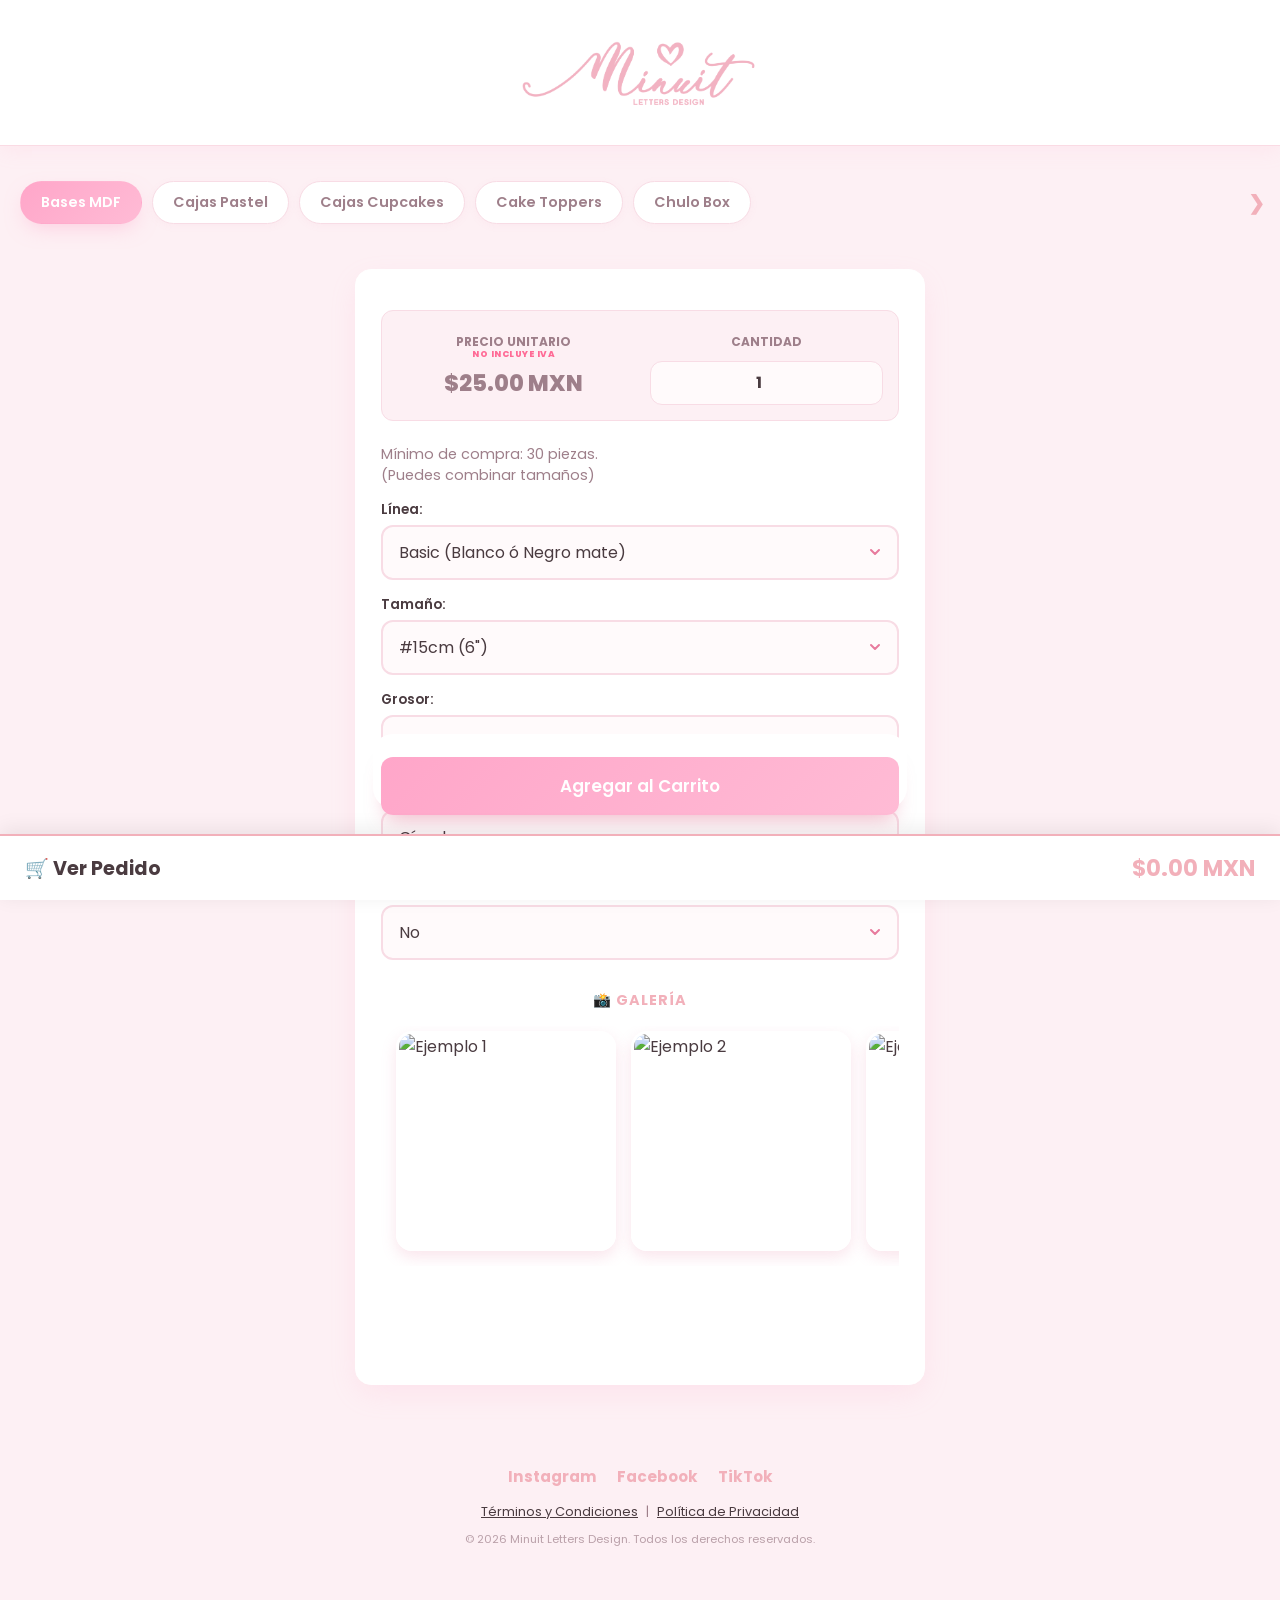
==== index.html @ da0ebd30 "Update splash screen by removing SVG animation Removed SVG loading animation and added loading text." ====
<!DOCTYPE html>
<!-- REGISTRO DE CAMBIOS (20/10/2026): 1) cupcakes sin selector de color del soporte (color fijo); 2) cupcakes con logotipo y redes como en pasteles; 3) PayPal = "Mercado Pago/PayPal (+5% de comisión)"; 4) envío y pago con menú Choices. Detalle en app.js. -->
<html lang="es">
<head>
    <meta charset="UTF-8">
    <meta name="viewport" content="width=device-width, initial-scale=1.0, maximum-scale=1.0, user-scalable=0">
    <meta name="robots" content="noindex, nofollow">
    <link rel="icon" type="image/png" href="icon_min.png?v=3">

<!-- ========================================= -->
<!-- MAGIA PARA IPHONE (APP NATIVA)            -->
<!-- ========================================= -->
<link rel="apple-touch-icon" href="icon_min.png?v=3">
<meta name="apple-mobile-web-app-capable" content="yes">
<meta name="apple-mobile-web-app-status-bar-style" content="default">
<meta name="apple-mobile-web-app-title" content="Minuit">

<!-- MAGIA PARA ANDROID Y PC (Manifest)        -->
<link rel="manifest" href="manifest.json?v=3">
<meta name="theme-color" content="#fdf0f4">
    
    <link href="https://fonts.googleapis.com/css2?family=Dancing+Script:wght@700&family=Poppins:wght@300;400;600&display=swap" rel="stylesheet">
    <script src="https://cdnjs.cloudflare.com/ajax/libs/jspdf/2.5.1/jspdf.umd.min.js"></script>
    <link rel="stylesheet" href="https://cdn.jsdelivr.net/npm/choices.js/public/assets/styles/choices.min.css" />
    <script src="https://cdn.jsdelivr.net/npm/choices.js/public/assets/scripts/choices.min.js"></script>
    
    <link rel="stylesheet" href="styles.css">

    <!-- Etiquetas para que el link se vea profesional en WhatsApp y Redes -->
<meta property="og:title" content="Minuit">
<meta property="og:description" content="Cotiza y agenda tu pedido de bases MDF, cajas de pasteles y cupcakes. ✨">
<meta property="og:image" content="https://minuit-pedidos.vercel.app/Logo%20Minuit.png">
<meta property="og:url" content="https://minuit-pedidos.vercel.app">
<meta property="og:type" content="website">
<meta property="og:site_name" content="Minuit">

<!-- Icono para la pestaña del navegador -->
<link rel="icon" type="image/png" href="icon_min.png">
    <!-- SEGURO DEFINITIVO ANTI-ZOOM PARA IPHONE -->
    <style>
        input, select, textarea {
            font-size: 16px !important;
        }
        .logo-principal {
            margin-top: 50px !important; /* Más abajo, como pidió la dueña */
            max-width: 285px !important; /* Mantenemos el tamaño grueso */
        }
    </style>

    <!-- =========================================
         FIREBASE (BASE DE DATOS Y STORAGE)
         ========================================= -->
    <script src="https://www.gstatic.com/firebasejs/8.10.1/firebase-app.js"></script>
    <script src="https://www.gstatic.com/firebasejs/8.10.1/firebase-firestore.js"></script>
    <script src="https://www.gstatic.com/firebasejs/8.10.1/firebase-storage.js"></script>

</head>
<body onload="inicializarTienda()">

    <!-- =========================================
         ANIMACIÓN DE ENTRADA (CORAZÓN MINUIT)
         ========================================= -->
    <!-- PANTALLA DE BIENVENIDA (ANIMACIÓN DE ENTRADA) -->
<div id="splash-screen">
    <div class="splash-contenedor">
        <!-- 1. En #splash-screen (Animación de entrada) -->
        <div class="splash-corazon-original"></div>
    </div>
</div>

    <header style="position: relative;">
    <div class="logo-pantone" aria-label="Minuit Letters Design"></div>
</header>

    <!-- =========================================
         MENÚ DE NAVEGACIÓN (CON PROTECCIÓN Y FLECHA)
         ========================================= -->
    <div class="contenedor-tabs">
        <nav class="tabs" id="menu-tabs">
            <button class="tab-btn active" onclick="cambiarTab('bases')">Bases MDF</button>
            <button class="tab-btn" onclick="cambiarTab('cajas_pastel')">Cajas Pastel</button>
            <button class="tab-btn" onclick="cambiarTab('cajas_cupcakes')">Cajas Cupcakes</button>
            
            <!-- NUEVOS BOTONES -->
            <button class="tab-btn" onclick="cambiarTab('cake_toppers')">Cake Toppers</button>
            <button class="tab-btn" onclick="cambiarTab('chulo_box')">Chulo Box</button>
        </nav>
        
        <!-- Flecha derecha con difuminado -->
        <div class="flecha-tabs">❯</div>
    </div>

    <main>
         <!-- ==============================
             SECCIÓN 1: BASES UMF
             ============================== -->
        <section id="bases" class="categoria-seccion active">
            <div class="card-producto card-configurador">
                
                <div class="fila-precio-cantidad">
                    <div class="precio-col">
                        <span class="etiqueta-precio">PRECIO UNITARIO</span>
                        <span class="etiqueta-iva">NO INCLUYE IVA</span>
                        <p id="precio_config_base" class="precio-grande">$25.00 MXN</p>
                    </div>
                    <div class="cantidad-col">
                        <span class="etiqueta-precio">Cantidad</span>
                        <div class="controles-cantidad">
                            <input type="number" id="cant_base_config" value="1" min="1" onchange="validarManual('cant_base_config', 1); actualizarConfiguradorBases()">
                        </div>
                    </div>
                </div>
                
                <p>Mínimo de compra: 30 piezas.</p>
                <p>(Puedes combinar tamaños)</p>
                
                <div class="controles-config">
                    <label for="sel_linea_base">Línea:</label>
                    <select id="sel_linea_base" onchange="actualizarConfiguradorBases()">
                        <option value="Basic">Basic (Blanco ó Negro mate)</option>
                        <option value="Premium">Premium (+100 colores/texturas)</option>
                    </select>
                </div>

                <div class="controles-config">
                    <label for="sel_tamano_base">Tamaño:</label>
                    <select id="sel_tamano_base" onchange="actualizarConfiguradorBases()">
                        <option value="15cm">#15cm (6")</option>
                        <option value="20cm">#20cm (8")</option>
                        <option value="23cm">#23cm (9")</option>
                        <option value="25cm">#25cm (10")</option>
                        <option value="28cm">#28cm (11")</option>
                        <option value="30cm">#30cm (12")</option>
                        <option value="35cm">#35cm (14")</option>
                        <option value="40cm">#40cm (16")</option>
                        <option value="45cm">#45cm (18")</option>
                        <option value="50cm">#50cm (20")</option>
                    </select>
                </div>
                
                <div class="controles-config">
                    <label for="sel_grosor_base">Grosor:</label>
                    <select id="sel_grosor_base" onchange="actualizarConfiguradorBases()">
                        <option value="3mm">3 mm</option>
                        <option value="6mm">6 mm</option>
                        <option value="9mm">9 mm</option>
                    </select>
                </div>
                
                <div class="controles-config">
                    <label for="sel_forma_base">Forma:</label>
                    <select id="sel_forma_base">
                        <option value="Círcular">Círcular</option>
                        <option value="Cuadradas">Cuadrada</option>
                        <option value="Octágonal">Octágonal</option>
                        <option value="Hexágonal">Hexágonal</option>
                    </select>
                </div>
                
               <div class="controles-config">
                    <label>Personalizada con logotipo:</label>
                    <select id="sel_tiene_logo_base" onchange="gestionarLogo('base')">
                        <option value="No">No</option>
                        <option value="Si">Sí (+ Configurar diseño)</option>
                    </select>
                </div>
                <div id="resumen_logo_base" style="display: none; background: #fffafb; padding: 12px; border-radius: 8px; border: 1px dashed var(--rosa-principal); margin-bottom: 15px; font-size: 0.85rem;">
                    <p style="margin: 0; color: var(--texto-oscuro);"><strong>Color:</strong> <span id="res_color_base"></span></p>
                    <p style="margin: 3px 0 0 0; color: var(--texto-oscuro);"><strong>Archivo:</strong> <span id="res_archivo_base"></span></p>
                    <button type="button" onclick="abrirModalLogo('base')" style="background: none; border: none; color: var(--rosa-principal); font-weight: bold; padding: 0; margin-top: 8px; cursor: pointer;">Editar configuración ✏️</button>
                </div>

                <!-- ==============================
             CARRUSEL DE GALERÍA
             ============================== -->
                <div class="galeria-carrusel">
                    <h4 class="titulo-galeria">📸 Galería </h4>
                    <div class="carrusel-imagenes">
                        <!-- Para cambiar las fotos, solo cambia el enlace dentro de "src" -->
                        <img src="https://via.placeholder.com/400/fdf0f4/e87b9e?text=Foto+1" alt="Ejemplo 1" class="img-tarjeta">
                        <img src="https://via.placeholder.com/400/fdf0f4/e87b9e?text=Foto+2" alt="Ejemplo 2" class="img-tarjeta">
                        <img src="https://via.placeholder.com/400/fdf0f4/e87b9e?text=Foto+3" alt="Ejemplo 3" class="img-tarjeta">
                        <img src="https://via.placeholder.com/400/fdf0f4/e87b9e?text=Foto+4" alt="Ejemplo 4" class="img-tarjeta">
                    </div>
                </div>
                
                <br>
                <button class="btn-agregar" onclick="agregarBaseConfigAlCarrito()">Agregar al Carrito</button>
            </div>
        </section>

        <!-- ==============================
             SECCIÓN 2: CAJAS PASTEL 
             ============================== -->
        <section id="cajas_pastel" class="categoria-seccion">
            <div class="card-producto card-configurador">
                <div class="fila-precio-cantidad">
                    <div class="precio-col">
                        <span class="etiqueta-precio">PRECIO UNITARIO</span>
                        <span class="etiqueta-iva">NO INCLUYE IVA</span>
                        <p id="precio_config_pastel" class="precio-grande">$0.00 MXN</p>
                    </div>
                    <div class="cantidad-col">
                        <span class="etiqueta-precio">Cantidad</span>
                        <div class="controles-cantidad">
                        <input type="number" id="cant_pastel_config" value="5" min="5" style="font-size: 16px;" onchange="validarManual('cant_pastel_config', 5); actualizarConfiguradorPasteles()" onkeyup="actualizarConfiguradorPasteles()">                        </div>
                    </div>
                </div>
                <!-- Selector de Mayoreo como Guía Visual -->
                <div class="selector-mayoreo" id="selector_mayoreo_pastel">
                    <button type="button" class="btn-mayoreo active" onclick="mostrarInfoMayoreo(1)">Menudeo</button>
                    <button type="button" class="btn-mayoreo" onclick="mostrarInfoMayoreo(2)">1er Mayoreo</button>
                    <button type="button" class="btn-mayoreo" onclick="mostrarInfoMayoreo(3)">2do Mayoreo</button>
                    <button type="button" class="btn-mayoreo" onclick="mostrarInfoMayoreo(4)">3er Mayoreo</button>
                </div>
                <br>

                <p>Mínimo de compra: 30 piezas.</p>
                <p>(Puedes combinar tamaños).</p>

                <div class="controles-config">
                    <label for="sel_tipo_pastel">Línea de Caja:</label>
                    <select id="sel_tipo_pastel" onchange="actualizarOpcionesTamanoPastel()">
                        <option value="Petite">Cajas Petite</option>
                        <option value="Altas">Cajas Altas</option>
                    </select>
                </div>

                <div class="controles-config">
                    <label for="sel_tamano_pastel">Tamaño:</label>
                    <select id="sel_tamano_pastel" onchange="actualizarConfiguradorPasteles()">
                    </select>
                </div>

                <div class="controles-config">
                    <label>Personalizada con logotipo:</label>
                    <select id="sel_tiene_logo_pastel" onchange="gestionarLogo('pastel')">
                        <option value="No">No</option>
                        <option value="Si">Sí (+ Configurar diseño)</option>
                    </select>
                </div>
                <div id="resumen_logo_pastel" style="display: none; background: #fffafb; padding: 12px; border-radius: 8px; border: 1px dashed var(--rosa-principal); margin-bottom: 15px; font-size: 0.85rem;">
                    <p style="margin: 0; color: var(--texto-oscuro);"><strong>Color:</strong> <span id="res_color_pastel"></span></p>
                    <p style="margin: 3px 0 0 0; color: var(--texto-oscuro);"><strong>Archivo:</strong> <span id="res_archivo_pastel"></span></p>
                    <button type="button" onclick="abrirModalLogo('pastel')" style="background: none; border: none; color: var(--rosa-principal); font-weight: bold; padding: 0; margin-top: 8px; cursor: pointer;">Editar configuración ✏️</button>
                </div>

                <div class="controles-config">
                    <label for="sel_redes_pastel">Redes Sociales:</label>
                    <select id="sel_redes_pastel" onchange="actualizarConfiguradorPasteles()">
                    <option value="No">No, gracias</option>
                    <option value="Si">Sí (+ Costo extra por tamaño)</option>
                    </select>
                </div>

        <!-- 2. EL NUEVO MENÚ (Oculto por defecto) -->
        <div class="controles-config" id="contenedor_redes_medida" style="display: none; margin-top: 15px;">
            <label for="sel_medida_redes">Medida de Redes:</label>
            <!-- Los "value" son directamente los precios para facilitar el cálculo matemático -->
            <select id="sel_medida_redes" onchange="actualizarConfiguradorPasteles()">
                <option value="5">15cm - $5</option>
                <option value="6">20cm - $6</option>
                <option value="8">25 y 30cm - $8</option>
            </select>
        </div>

                <div class="controles">
                    <label for="detalle_pastel1">Anota tus redes / Observaciones:</label>
                    <input type="text" id="detalle_pastel1" placeholder="Ej. Insta / Face / Whats / Tiktok">
                </div>

                <!-- ==============================
             CARRUSEL DE GALERÍA
             ============================== -->
        <div class="galeria-carrusel">
            <h4 class="titulo-galeria">📸 Galería</h4>
            <div class="carrusel-imagenes">
                <!-- Para cambiar las fotos, solo cambia el enlace dentro de "src" -->
                <img src="https://via.placeholder.com/400/fdf0f4/e87b9e?text=Foto+1" alt="Ejemplo 1" class="img-tarjeta">
                <img src="https://via.placeholder.com/400/fdf0f4/e87b9e?text=Foto+2" alt="Ejemplo 2" class="img-tarjeta">
                <img src="https://via.placeholder.com/400/fdf0f4/e87b9e?text=Foto+3" alt="Ejemplo 3" class="img-tarjeta">
                <img src="https://via.placeholder.com/400/fdf0f4/e87b9e?text=Foto+4" alt="Ejemplo 4" class="img-tarjeta">
            </div>
        </div>

                <br>
                <button class="btn-agregar" onclick="agregarPastelConfigAlCarrito()">Agregar al Carrito</button>
            </div>
        </section>

        <!-- ==============================
             SECCIÓN 3: CAJAS CUPCAKE (CORREGIDA)
             ============================== -->
        <section id="cajas_cupcakes" class="categoria-seccion">
            <div class="card-producto card-configurador">

                 <!-- INICIO DE LA FILA DE PRECIO Y CANTIDAD -->
                <div class="fila-precio-cantidad">
                    <div class="precio-col">
                        <span class="etiqueta-precio">PRECIO UNITARIO</span>
                        <span class="etiqueta-iva">NO INCLUYE IVA</span>
                        <p id="precio_config_cupcake" class="precio-grande">$18.00 MXN</p>
                    </div>
                    <div class="cantidad-col">
                        <span class="etiqueta-precio">Cantidad</span>
                        <div class="controles-cantidad">
                            <!-- El div de abajo ya trae el font-size para iPhone -->
                            <input type="number" id="cant_cupcake_config" value="5" min="5" style="font-size: 16px;" onchange="validarManual('cant_cupcake_config', 5); actualizarConfiguradorCupcakes()">
                        </div>
                    </div>
                </div> 
        
                <p>Mínimo de compra: 30 piezas.</p>
                <p>Combínalas con cajas para pastel</p>

                <!-- Select capacidad -->
                <div class="controles-config">
                    <label for="sel_tamano_cupcake">Capacidad:</label>
                    <select id="sel_tamano_cupcake" style="font-size: 16px;" onchange="actualizarConfiguradorCupcakes()">
                        <option value="21cm">21 x 12 x 7.5 cm</option>
                        <option value="31cm">31 x 12 x 7.5 cm</option>
                    </select>
                </div>

                <!-- ¿Quiere soporte? -->
                <div class="controles-config">
                    <label for="sel_tiene_soporte">Soporte para cupcakes:</label>
                    <select id="sel_tiene_soporte" style="font-size: 16px;" onchange="actualizarConfiguradorCupcakes()">
                        <option value="No">No, solo la caja</option>
                        <option value="Si">Sí, agregar soporte</option>
                    </select>
                </div>

                <!-- CAMBIO 1: Soporte interno con color FIJO (ya no se elige).
                     Solo aparece si el cliente pide soporte. El color se cambia en app.js (SOPORTE_INTERNO_COLOR). -->
                <div id="texto_soporte_interno" class="controles-config" style="display: none; margin-top: 15px;">
                    <p style="margin: 0; font-size: 0.95rem; color: #4a3b40;">
                        <strong>Color del soporte interno:</strong> <span id="color_soporte_fijo">Blanco</span> (incluido, sin costo)
                    </p>
                </div>

               <div class="controles-config">
                    <label>Personalizada con logotipo:</label>
                    <select id="sel_tiene_logo_cupcake" onchange="gestionarLogo('cupcake')">
                        <option value="No">No</option>
                        <option value="Si">Sí (+ Configurar diseño)</option>
                    </select>
                </div>
                <div id="resumen_logo_cupcake" style="display: none; background: #fffafb; padding: 12px; border-radius: 8px; border: 1px dashed var(--rosa-principal); margin-bottom: 15px; font-size: 0.85rem;">
                    <p style="margin: 0; color: var(--texto-oscuro);"><strong>Color:</strong> <span id="res_color_cupcake"></span></p>
                    <p style="margin: 3px 0 0 0; color: var(--texto-oscuro);"><strong>Archivo:</strong> <span id="res_archivo_cupcake"></span></p>
                    <button type="button" onclick="abrirModalLogo('cupcake')" style="background: none; border: none; color: var(--rosa-principal); font-weight: bold; padding: 0; margin-top: 8px; cursor: pointer;">Editar configuración ✏️</button>
                </div>

                <!-- CAMBIO 2: Redes sociales (igual que en Cajas para Pastel) -->
                <div class="controles-config">
                    <label for="sel_redes_cupcake">Redes Sociales:</label>
                    <select id="sel_redes_cupcake" onchange="actualizarConfiguradorCupcakes()">
                        <option value="No">No, gracias</option>
                        <option value="Si">Sí (+ Costo extra por tamaño)</option>
                    </select>
                </div>

                <!-- CAMBIO 2: Medida de redes (aparece solo si elige redes).
                     El "value" de cada opción es el costo extra que se suma a la caja. -->
                <div class="controles-config" id="contenedor_redes_medida_cupcake" style="display: none; margin-top: 15px;">
                    <label for="sel_medida_redes_cupcake">Medida de Redes:</label>
                    <select id="sel_medida_redes_cupcake" onchange="actualizarConfiguradorCupcakes()">
                        <option value="6">21 x 12 x 7.5 cm - $6</option>
                        <option value="8">31 x 12 x 7.5 cm - $8</option>
                    </select>
                </div>

                <!-- CAMBIO 2: Notas de redes / observaciones (igual que en pasteles) -->
                <div class="controles">
                    <label for="detalle_cupcake1">Anota tus redes / Observaciones:</label>
                    <input type="text" id="detalle_cupcake1" placeholder="Ej. Insta / Face / Whats / Tiktok">
                </div>

                 <!-- ==============================
             CARRUSEL DE GALERÍA
             ============================== -->
        <div class="galeria-carrusel">
            <h4 class="titulo-galeria">📸 Galería</h4>
            <div class="carrusel-imagenes">
                <!-- Para cambiar las fotos, solo cambia el enlace dentro de "src" -->
                <img src="https://via.placeholder.com/400/fdf0f4/e87b9e?text=Foto+1" alt="Ejemplo 1" class="img-tarjeta">
                <img src="https://via.placeholder.com/400/fdf0f4/e87b9e?text=Foto+2" alt="Ejemplo 2" class="img-tarjeta">
                <img src="https://via.placeholder.com/400/fdf0f4/e87b9e?text=Foto+3" alt="Ejemplo 3" class="img-tarjeta">
                <img src="https://via.placeholder.com/400/fdf0f4/e87b9e?text=Foto+4" alt="Ejemplo 4" class="img-tarjeta">
            </div>
        </div>

                <br>
                <button class="btn-agregar" onclick="agregarCupcakeConfigAlCarrito()">Agregar al Carrito</button>
            </div>
        </section>

        <!-- ==============================
             SECCIÓN 4: CAKE TOPPERS
             ============================== -->
        <section id="cake_toppers" class="categoria-seccion">
            <div class="card-producto card-configurador">
                <div class="fila-precio-cantidad">
                    <div class="precio-col">
                        <span class="etiqueta-precio">PRECIO UNITARIO</span>
                        <span class="etiqueta-iva">NO INCLUYE IVA</span>
                        <p id="precio_config_topper" class="precio-grande">$0.00 MXN</p>
                    </div>
                    <div class="cantidad-col">
                        <span class="etiqueta-precio">Cantidad</span>
                        <div class="controles-cantidad">
                            <input type="number" id="cant_topper_config" value="1" min="1" style="font-size: 16px;" onchange="validarManual('cant_topper_config', 1); actualizarConfiguradorToppers()" onkeyup="actualizarConfiguradorToppers()">
                        </div>
                    </div>
                </div>

                <div class="controles-config">
                    <label for="sel_material_topper">Material:</label>
                    <select id="sel_material_topper" style="font-size: 16px;" onchange="actualizarConfiguradorToppers()">
                        <option value="MDF">MDF</option>
                        <option value="Acrilico">Acrílico</option>
                    </select>
                </div>

                <div class="controles-config">
                    <label for="sel_color_topper">Color:</label>
                    <select id="sel_color_topper" style="font-size: 16px;" onchange="actualizarConfiguradorToppers()">
                        <option value="Dorado">Dorado Espejo</option>
                        <option value="Plata">Plata Espejo</option>
                        <option value="Negro">Negro</option>
                        <option value="Madera">Color Madera</option>
                    </select>
                </div>

                <div class="controles">
                    <label for="detalle_topper">Texto o Diseño del Topper:</label>
                    <input type="text" id="detalle_topper" placeholder="Ej. Feliz Cumpleaños / Felicidades Mamá">
                </div>

                 <!-- ==============================
             CARRUSEL DE GALERÍA
             ============================== -->
        <div class="galeria-carrusel">
            <h4 class="titulo-galeria">📸 Galería</h4>
            <div class="carrusel-imagenes">
                <!-- Para cambiar las fotos, solo cambia el enlace dentro de "src" -->
                <img src="https://via.placeholder.com/400/fdf0f4/e87b9e?text=Foto+1" alt="Ejemplo 1" class="img-tarjeta">
                <img src="https://via.placeholder.com/400/fdf0f4/e87b9e?text=Foto+2" alt="Ejemplo 2" class="img-tarjeta">
                <img src="https://via.placeholder.com/400/fdf0f4/e87b9e?text=Foto+3" alt="Ejemplo 3" class="img-tarjeta">
                <img src="https://via.placeholder.com/400/fdf0f4/e87b9e?text=Foto+4" alt="Ejemplo 4" class="img-tarjeta">
            </div>
        </div>

                <br>
                <button class="btn-agregar" onclick="agregarTopperAlCarrito()">Agregar al Carrito</button>
            </div>
        </section>

        <!-- ==============================
             SECCIÓN 5: CHULO BOX
             ============================== -->
        <section id="chulo_box" class="categoria-seccion">
            <div class="card-producto card-configurador">
                <div class="fila-precio-cantidad">
                    <div class="precio-col">
                        <span class="etiqueta-precio">PRECIO UNITARIO</span>
                        <span class="etiqueta-iva">NO INCLUYE IVA</span>
                        <p id="precio_config_chulo" class="precio-grande">$0.00 MXN</p>
                    </div>
                    <div class="cantidad-col">
                        <span class="etiqueta-precio">Cantidad</span>
                        <div class="controles-cantidad">
                            <input type="number" id="cant_chulo_config" value="5" min="5" style="font-size: 16px;" onchange="validarManual('cant_chulo_config', 5); actualizarConfiguradorChulo()" onkeyup="actualizarConfiguradorChulo()">
                        </div>
                    </div>
                </div>

                <p>Mínimo de compra: 5 piezas.</p>

                <div class="controles-config">
                    <label for="sel_tamano_chulo">Tamaño:</label>
                    <select id="sel_tamano_chulo" style="font-size: 16px;" onchange="actualizarConfiguradorChulo()">
                        <option value="Estandar">Estándar</option>
                        <option value="Grande">Grande</option>
                    </select>
                </div>

                <!-- Sub-ventana de logotipo igual a las otras -->
                <div class="controles-config">
                    <label>Personalizada con logotipo:</label>
                    <select id="sel_tiene_logo_chulo" onchange="gestionarLogo('chulo')">
                        <option value="No">No</option>
                        <option value="Si">Sí (+ Configurar diseño)</option>
                    </select>
                </div>
                <div id="resumen_logo_chulo" style="display: none; background: #fffafb; padding: 12px; border-radius: 8px; border: 1px dashed var(--rosa-principal); margin-bottom: 15px; font-size: 0.85rem;">
                    <p style="margin: 0; color: var(--texto-oscuro);"><strong>Color:</strong> <span id="res_color_chulo"></span></p>
                    <p style="margin: 3px 0 0 0; color: var(--texto-oscuro);"><strong>Archivo:</strong> <span id="res_archivo_chulo"></span></p>
                    <button type="button" onclick="abrirModalLogo('chulo')" style="background: none; border: none; color: var(--rosa-principal); font-weight: bold; padding: 0; margin-top: 8px; cursor: pointer;">Editar configuración ✏️</button>
                </div>

                <div class="controles">
                    <label for="detalle_chulo">Observaciones:</label>
                    <input type="text" id="detalle_chulo" placeholder="Ej. Detalles extra o colores">
                </div>

                 <!-- ==============================
             CARRUSEL DE GALERÍA
             ============================== -->
        <div class="galeria-carrusel">
            <h4 class="titulo-galeria">📸 Galería</h4>
            <div class="carrusel-imagenes">
                <!-- Para cambiar las fotos, solo cambia el enlace dentro de "src" -->
                <img src="https://via.placeholder.com/400/fdf0f4/e87b9e?text=Foto+1" alt="Ejemplo 1" class="img-tarjeta">
                <img src="https://via.placeholder.com/400/fdf0f4/e87b9e?text=Foto+2" alt="Ejemplo 2" class="img-tarjeta">
                <img src="https://via.placeholder.com/400/fdf0f4/e87b9e?text=Foto+3" alt="Ejemplo 3" class="img-tarjeta">
                <img src="https://via.placeholder.com/400/fdf0f4/e87b9e?text=Foto+4" alt="Ejemplo 4" class="img-tarjeta">
            </div>
        </div>

                <br>
                <button class="btn-agregar" onclick="agregarChuloAlCarrito()">Agregar al Carrito</button>
            </div>
        </section>

        
    </main>
    <!-- =========================================
         PIE DE PÁGINA (REDES Y LEGALES)
         ========================================= -->
    <footer class="footer-minuit">
        <div class="redes-sociales">
            <!-- Pidele a la dueña los links reales de sus perfiles y cámbialos aquí en el href -->
            <a href="https://www.instagram.com/minuit.lettersdesign/?hl=es" target="_blank">Instagram</a>
            <a href="https://www.facebook.com/minuitlettersdesign/?locale=es_LA" target="_blank">Facebook</a>
            <a href="https://www.tiktok.com/@minuitlettersdesign?_r=1&_t=ZS-9BGvNXG5e1y" target="_blank">TikTok</a>
        </div>
        <div class="legales-links">
            <span onclick="mostrarTerminosEnvio()">Términos y Condiciones</span> | 
            <span onclick="mostrarAlerta('🔒 Tus datos se guardan solo en tu dispositivo de forma segura y privada.')">Política de Privacidad</span>
        </div>
        <p class="derechos">© 2026 Minuit Letters Design. Todos los derechos reservados.</p>
    </footer>

    <div id="fab-carrito" onclick="abrirModal()">
        <span>🛒 Ver Pedido</span>
        <span id="fab-total">$0.00 MXN</span>
    </div>

    <div id="modal-carrito" class="modal">
        <div class="modal-contenido">
            <span class="cerrar" onclick="cerrarModal()">&times;</span>
            <h2>Tu Pedido Minuit</h2>
            <div class="input-cliente">
                <button type="button" onclick="abrirModalDatos()" style="width: 100%; padding: 12px; background: #fdf0f4; border: 2px dashed #e87b9e; border-radius: 8px; color: #e87b9e; font-weight: bold; cursor: pointer; margin-bottom: 15px; font-size: 1rem;">
    📝 Llenar mis datos
</button>
            </div>
            
            <ul id="lista-carrito"></ul>
            
            <div id="alertas-cantidades"></div> <h3 class="total-modal">Total: <span id="modal-total">$0.00</span></h3>
            <button id="btn_finalizar_pedido" type="button" onclick="procesarPedido(false)" style="width: 100%; background: #f48fb1; color: white; padding: 12px; border: none; border-radius: 8px; font-weight: bold; font-size: 1rem; cursor: pointer; margin-bottom: 12px;"> Confirmar y Enviar Pedido</button>
            <button id="btn_solo_descarga" type="button" onclick="procesarPedido(true)" style="width: 100%; background: #f48fb1; color: white; padding: 12px; border: none; border-radius: 8px; font-weight: bold; font-size: 1rem; cursor: pointer;">Descargar nota de pedido</button>

        </div>
    </div>


<!-- Modal 1: Datos Personales y Configuración Final -->
<div id="modal-datos" style="display: none; position: fixed; z-index: 1000; left: 0; top: 0; width: 100%; height: 100%; background-color: rgba(0,0,0,0.5); overflow: auto;">
    <div style="background: #fff; margin: 10% auto; padding: 20px; width: 90%; max-width: 400px; border-radius: 12px; position: relative;">
        
        <span onclick="cerrarModalDatos()" style="position: absolute; right: 15px; top: 10px; font-size: 24px; color: #e87b9e; cursor: pointer; font-weight: bold;">&times;</span>
        <h3 style="text-align: center; color: #e87b9e; margin-top: 0;"> TUS DATOS </h3>
        
        <input type="text" id="nombre_cliente" placeholder="Nombre completo *" style="width: 100%; padding: 10px; margin-bottom: 10px; border: 1px solid #f48fb1; border-radius: 8px; box-sizing: border-box;">
        <input type="tel" inputmode="numeric" id="tel_cliente" placeholder="# Telefónico *" style="width: 100%; padding: 10px; margin-bottom: 10px; border: 1px solid #f48fb1; border-radius: 8px; box-sizing: border-box;">
        <input type="text" id="marca_cliente" placeholder=" Nombre de tu marca" style="width: 100%; padding: 10px; margin-bottom: 10px; border: 1px solid #f48fb1; border-radius: 8px; box-sizing: border-box;">
        <input type="text" id="ig_cliente" placeholder=" Usuario de Instagram" style="width: 100%; padding: 10px; margin-bottom: 10px; border: 1px solid #f48fb1; border-radius: 8px; box-sizing: border-box;">
        <input type="email" id="correo_cliente" placeholder=" Correo electrónico" style="width: 100%; padding: 10px; margin-bottom: 15px; border: 1px solid #f48fb1; border-radius: 8px; box-sizing: border-box;">
        
       <!-- ========================================== -->
        <!-- 1. SECCIÓN ENVÍO                           -->
        <!-- ========================================== -->
        <div style="display: flex; align-items: center; gap: 8px; margin-bottom: 5px;">
            <label style="font-weight: bold; font-size: 0.85rem; color: #4a3b40; margin: 0;">🚚 Envío:</label>
            <button type="button" onclick="mostrarTerminosEnvio()" style="background: #e87b9e; color: white; border: none; border-radius: 50%; width: 22px; height: 22px; font-size: 14px; font-weight: bold; cursor: pointer; display: flex; align-items: center; justify-content: center; padding: 0; box-shadow: 0 2px 4px rgba(232, 123, 158, 0.3);">!</button>
        </div>
        <div style="margin-bottom: 15px;">
            <select id="sel_entrega" onchange="alternarModoEntrega(); actualizarVistaCarrito()" style="width: 100%; padding: 10px; font-size: 16px; margin-bottom: 15px; border: 1px solid #f48fb1; border-radius: 8px;">
                <option value="300">Envío Nacional (+$300.00 MXN)</option>
                <option value="0">Recoger en taller Minuit / Mandar Uber</option>
            </select>
        </div>

        <!-- ZONA A: ENVÍO NACIONAL -->
        <div id="bloque_envio_nacional" style="margin-bottom: 15px;">
            <button type="button" onclick="abrirModalDireccion()" style="width: 100%; padding: 12px; background: #fff; border: 2px dashed #e87b9e; border-radius: 8px; color: #e87b9e; font-weight: bold; cursor: pointer; font-size: 16px;">
                📍 Llenar Dirección de Envío
            </button>
        </div>

        <!-- ZONA B: RECOGER EN TALLER -->
        <div id="bloque_recoger_taller" style="display: none; background: #fdf0f4; border: 1px dashed #e87b9e; border-radius: 8px; padding: 15px; margin-bottom: 15px;">
            <p style="margin: 0 0 10px 0; font-size: 0.95rem; color: #4a3b40; font-weight: bold; text-align: center;">🏪 Recoger en Taller Minuit</p>
            <p style="margin: 0 0 6px 0; font-size: 0.85rem; color: #4a3b40;"><strong>Dirección:</strong> Evenecer 23, Fuertes de Guadalupe, 72706 Barrio de Nuevo León, Pue.</p>
            <p style="margin: 0; font-size: 0.85rem; color: #4a3b40;"><strong>Referencias:</strong> Segundo piso, primera puerta blanca con timbre rosa, arriba de carnicería Dory’s.</p>
            <a href="https://www.google.com/maps/dir/?api=1&amp;destination=19.0848294,-98.2901741" target="_blank" rel="noopener" style="display: block; margin: 12px 0; background: #e87b9e; color: white; padding: 10px; border-radius: 8px; text-align: center; text-decoration: none; font-weight: bold; font-size: 0.9rem;">📍 Cómo llegar (Google Maps)</a>
            <p style="margin: 12px 0 0 0; font-size: 0.9rem; color: #e87b9e; text-align: center; font-weight: bold;">Horario: Te lo confirmamos por whats.</p>
        </div>

        
        <!-- ========================================== -->
        <!-- 2. SECCIÓN PAGO Y COMISIÓN                 -->
        <!-- ========================================== -->
        <div style="display: flex; align-items: center; gap: 8px; margin-bottom: 5px;">
            <label style="font-weight: bold; font-size: 0.85rem; color: #4a3b40; margin: 0;">💳 Pago:</label>
        </div>
        <div style="margin-bottom: 15px;">
            <select id="sel_pago" onchange="actualizarVistaCarrito()" style="width: 100%; padding: 10px; border: 1px solid #f48fb1; border-radius: 8px;">
                <option value="Transferencia">Transferencia Bancaria</option>
                <option value="PayPal">Tarjeta de crédito (link Mercado Pago)</option>
            </select>
        </div>

        <!-- ========================================== -->
        <!-- 3. SECCIÓN FACTURA E IVA                   -->
        <!-- ========================================== -->
        <div class="grupo-input" style="margin-bottom: 25px;">
            <div style="display: flex; align-items: center; gap: 8px; margin-bottom: 5px;">
                <label style="font-weight: bold; font-size: 0.85rem; color: #4a3b40; margin: 0;">🧾 Factura: </label>
                <button type="button" onclick="mostrarTerminosIVA()" style="background: #e87b9e; color: white; border: none; border-radius: 50%; width: 22px; height: 22px; font-size: 14px; font-weight: bold; cursor: pointer; display: flex; align-items: center; justify-content: center; padding: 0; box-shadow: 0 2px 4px rgba(232, 123, 158, 0.3);">!</button>
            </div>
            <select id="sel_factura" onchange="actualizarVistaCarrito()" style="width: 100%; padding: 10px; border: 1px solid #f48fb1; border-radius: 8px;">
                <option value="No">No</option>
                <option value="Si">Sí</option>
            </select>
            <!-- NUEVO: RECUADRO DINÁMICO DE DATOS BANCARIOS -->
            <div id="caja_datos_bancarios" style="background: #fdf0f4; border: 1px dashed #e87b9e; border-radius: 8px; padding: 15px; margin-top: 15px; font-size: 0.85rem; color: #4a3b40; text-align: center;">
                <!-- Javascript llenará esto automáticamente -->
                </div>
        </div>    

        <!-- Botón principal (WhatsApp + PDF) -->
        <button id="btn_finalizar_pedido" type="button" onclick="procesarPedido(false)" style="width: 100%; background: #f48fb1; color: white; padding: 12px; border: none; border-radius: 8px; font-weight: bold; font-size: 1rem; cursor: pointer; margin-bottom: 12px;">✅ Confirmar y Enviar Pedido</button>
        
        <!-- Botón secundario (Solo Descargar) -->
        <button id="btn_solo_descarga" type="button" onclick="procesarPedido(true)" style="width: 100%; background: #f48fb1; color: white; padding: 12px; border: none; border-radius: 8px; font-weight: bold; font-size: 1rem; cursor: pointer;">Descargar nota de pedido</button>

        </div>
</div>

    <!-- Modal 2: Dirección -->
<div id="modal-direccion" style="display: none; position: fixed; z-index: 1001; left: 0; top: 0; width: 100%; height: 100%; background-color: rgba(0,0,0,0.5);">
    <div style="background: #fff; margin: 10% auto; padding: 20px; width: 90%; max-width: 400px; border-radius: 12px; position: relative;">
        <span onclick="cerrarModalDireccion()" style="position: absolute; right: 15px; top: 10px; font-size: 24px; color: #e87b9e; cursor: pointer; font-weight: bold;">&times;</span>
        <h3 style="text-align: center; color: #e87b9e; margin-top: 0;"> DIRECCIÓN DE ENVÍO</h3>
        
       <!-- BOTÓN DE AUTOGUARDADO (Rosa fuerte y disquete) -->
        <button type="button" id="btn_cargar_direccion" onclick="cargarDireccionGuardada()" style="display: none; width: 100%; background: #e87b9e; color: white; border: none; padding: 12px; border-radius: 8px; font-weight: bold; margin-bottom: 15px; cursor: pointer; transition: all 0.3s ease; box-shadow: 0 4px 10px rgba(232, 123, 158, 0.4);">
            💾 Usar mi última dirección guardada
        </button>
        
        <div style="display: flex; gap: 10px; margin-bottom: 10px;">
            <input type="text" id="dir_calle" placeholder=" Calle *" style="width: 60%; padding: 10px; border: 1px solid #f48fb1; border-radius: 8px; box-sizing: border-box;">
            <input type="text" id="dir_numero" placeholder=" Núm. (Casa/Depto) *" style="width: 40%; padding: 10px; border: 1px solid #f48fb1; border-radius: 8px; box-sizing: border-box;">
        </div>
        
        <div style="display: flex; gap: 10px; margin-bottom: 10px;">
            <input type="text" id="dir_colonia" placeholder=" Colonia *" style="width: 50%; padding: 10px; border: 1px solid #f48fb1; border-radius: 8px; box-sizing: border-box;">
            <input type="text" inputmode="numeric" maxlength="5" id="dir_cp" placeholder=" C.P. *" style="width: 50%; padding: 10px; border: 1px solid #f48fb1; border-radius: 8px; box-sizing: border-box;">
        </div>
        
        <div style="display: flex; gap: 10px; margin-bottom: 10px;">
            <input type="text" id="dir_ciudad" placeholder=" Ciudad *" style="width: 50%; padding: 10px; border: 1px solid #f48fb1; border-radius: 8px; box-sizing: border-box;">
            <input type="text" id="dir_estado" placeholder=" Estado *" style="width: 50%; padding: 10px; border: 1px solid #f48fb1; border-radius: 8px; box-sizing: border-box;">
        </div>
        
        <textarea id="dir_referencias" rows="2" placeholder=" Indicaciones extra / Referencias" style="width: 100%; padding: 10px; margin-bottom: 15px; border: 1px solid #f48fb1; border-radius: 8px; box-sizing: border-box; resize: none;"></textarea>

        <button type="button" onclick="cerrarModalDireccion()" style="width: 100%; background: #e87b9e; color: white; padding: 12px; border: none; border-radius: 8px; font-weight: bold; font-size: 1rem; cursor: pointer;">Guardar Dirección</button>
    </div>
</div>

    <!-- =========================================
         MODAL: SUB-VENTANA DE LOGOTIPO
         ========================================= -->
    <div id="modal-logo" class="modal">
        <div class="modal-contenido" style="max-width: 400px; margin: 15vh auto; padding: 25px;">
            <span class="cerrar" onclick="cerrarModalLogo()">&times;</span>
            <h3 style="color: var(--rosa-principal); text-align: center; margin-bottom: 15px;">🖼️ Configurar Logotipo</h3>
            
            <div class="controles-config">
                <label style="font-weight: bold; margin-bottom: 5px; display: block;">1. Elige el color del logo:</label>
                <select id="modal_logo_color" style="width: 100%; padding: 12px; border: 2px solid var(--borde-suave); border-radius: 8px; font-family: 'Poppins'; margin-bottom: 15px;">
                    <!-- Se llena con JS -->
                </select>
            </div>

            <div class="controles-config">
                <label style="font-weight: bold; margin-bottom: 5px; display: block;">2. ¿Tienes tu logo vectorizado?</label>
                <select id="modal_logo_vector" onchange="actualizarAvisoVector()" style="width: 100%; padding: 12px; border: 2px solid var(--borde-suave); border-radius: 8px; font-family: 'Poppins'; margin-bottom: 10px;">
                    <option value="Si">Sí</option>
                    <option value="No">No(+$500 MXN)</option>
                </select>
            </div>

            <p id="aviso_vector" style="font-size: 0.75rem; color: #d35400; background: #fdfae3; padding: 10px; border-radius: 8px; margin-bottom: 15px; border: 1px solid #f9e79f; font-weight: 600;">
                ⚠️ Nota: Los archivos están sujetos a revisión técnica. Si tu PDF no está correctamente vectorizado, nos pondremos en contacto contigo.
            </p>

            <div class="controles-config">
                <label style="font-weight: bold; margin-bottom: 5px; display: block;">3. Sube tu archivo:</label>
                <input type="file" id="modal_logo_archivo" accept=".ai,.eps,.pdf,.jpg,.png,.jpeg" style="width: 100%; padding: 10px; font-size: 0.85rem; border: 1px dashed var(--rosa-principal); border-radius: 8px; margin-bottom: 5px;">
                <p style="font-size: 0.7rem; color: var(--texto-secundario); margin-bottom: 20px;">* El archivo físico se lo enviarás a Minuit por WhatsApp al confirmar tu pedido.</p>
            </div>

            <button type="button" onclick="guardarLogoModal()" style="width: 100%; background: var(--rosa-gradiente); color: white; padding: 14px; border: none; border-radius: 12px; font-weight: bold; font-size: 1rem; cursor: pointer; box-shadow: var(--sombra-boton);">
                💾 Guardar Configuración
            </button>
        </div>
    </div>
    
    <div id="toast-container"></div>

    <script src="app.js"></script>

    <!-- PANTALLA DE CARGA (SOLO CORAZÓN EN BUCLE) -->
<div id="pantalla-carga">
    <!-- Letras Minuit que se escriben debajo -->
        <div class="carga-corazon-original"></div>
    <p class="texto-carga">✨ Generando nota y abriendo WhatsApp...</p>
</div>
</body>
</html>
---- styles.css ----
:root {
    /* El tope máximo de oscuridad: Tu nuevo Rosa Principal */
    /*--rosa-principal: #f2b2c2;*/ 
    --rosa-principal: #f2b0ba; 
    
    /* Efecto Hover: Ahora se "ilumina" a un tono más claro en lugar de oscurecerse */
    --rosa-hover: #ffb8d2; 
    
    /* Gradiente: Va del principal a uno ligeramente más claro */
    --rosa-gradiente: linear-gradient(135deg, #FFA6C9 0%, #ffbbd5 100%); 
    
    /* Tonos progresivamente más claros para fondos y detalles */
    --rosa-medio: #fadbe4;     
    --borde-suave: #f8dce5;      
    --rosa-claro: #fdf0f4;
    --rosa-claro1: #f2b2c2;
    
    --blanco: #ffffff;
    
    /* Textos (Se mantienen oscuros/grises por obligación de legibilidad) */
    --texto-oscuro: #4a3b40;     
    --texto-secundario: #9e7f8a; 
    
    /* Sombras teñidas con el rosa principal */
    --sombra-tarjeta: 0 10px 30px -5px rgba(255, 166, 201, 0.2); 
    --sombra-boton: 0 8px 20px -6px rgba(255, 166, 201, 0.5);
    --sombra-header: 0 4px 20px rgba(255, 166, 201, 0.12);
}
/* 1. Mata el destello gris/azul que hace el celular al tocar */
* {
    -webkit-tap-highlight-color: transparent !important;
}
/* En styles.css */
.logo-pantone {
    width: 240px;  /* Ajusta si lo quieres más grande o más chico */
    height: 110px;
    margin: 0 auto;
    background-color: #F2B2C2;
    -webkit-mask: url("miniut.png") no-repeat center / contain;
    mask: url("miniut.png") no-repeat center / contain;
}
/* =========================================
   ANIMACIÓN DE ENTRADA
   ========================================= */
#pantalla-carga {
    position: fixed;
    top: 0; left: 0; width: 100%; height: 100%;
    background: var(--rosa-claro);
    z-index: 99999;
    display: flex;
    justify-content: center;
    align-items: center;
    /* La pantalla desaparece después de 2.5 segundos */
    animation: ocultarCarga 0.5s ease 2.5s forwards;
}

.corazon-animado {
    width: 100px;
    height: 100px;
    fill: transparent;
    stroke: var(--rosa-principal);
    stroke-width: 3;
    stroke-dasharray: 300;
    stroke-dashoffset: 300;
    /* Dibuja la línea en 2s, y luego lo rellena de color */
    animation: dibujarCorazon 1.8s ease forwards, rellenarCorazon 0.5s ease 1.8s forwards;
}

@keyframes dibujarCorazon {
    to { stroke-dashoffset: 0; }
}
@keyframes rellenarCorazon {
    to { fill: var(--rosa-principal); stroke-width: 0; transform: scale(1.1); }
}
@keyframes ocultarCarga {
    to { opacity: 0; visibility: hidden; }
}

/* 2. Forzamos a que NINGUNA tarjeta intente encogerse jamás */
.card-producto:active,
.card-configurador:active,
.categoria-seccion:active,
.tabs:active {
    transform: none !important;
}
/* boton de descarga el ultimo archivo de pedido*/
.btn-descarga-ultimo {
    position: absolute;
    top: 15px;
    right: 15px;
    background-color: #fff0f5; /* Rosa muy clarito */
    color: var(--rosa-principal, #f58fb0); /* El color rosa de tu marca para el icono */
    border: 1px solid #fce4ec; /* Borde súper sutil para enmarcarlo */
    border-radius: 50%; /* Botón perfectamente redondo */
    width: 40px;
    height: 40px;
    display: flex;
    align-items: center;
    justify-content: center;
    cursor: pointer;
    box-shadow: 0 2px 5px rgba(0,0,0,0.05); /* Sombra levísima */
    transition: all 0.3s ease;
    z-index: 10; /* Evita que otras cosas lo tapen */
}

.btn-descarga-ultimo:hover {
    background-color: #fce4ec; /* Se oscurece un poquito al pasar el mouse */
    transform: scale(1.05);
}
/* =========================================
   BLOQUEO DE ZOOM AUTOMÁTICO EN IPHONE
   ========================================= */
button, 
input, 
select, 
.tab-btn, 
.controles-cantidad, 
.choices__inner {
    /* Le dice a iOS: "Esto es para interactuar, no hagas zoom al doble toque" */
    touch-action: manipulation !important;
}
/* =========================================
   SIMETRÍA ABSOLUTA EN PRECIO Y CANTIDAD
   ========================================= */
.fila-precio-cantidad {
    display: flex;
    justify-content: space-between;
    align-items: stretch;
    background: var(--rosa-claro);
    padding: 12px 15px 15px 15px; /* Menos espacio de relleno arriba y abajo */
    border-radius: 12px;
    margin: 15px 0 25px;
    border: 1px solid var(--borde-suave);
}

/* 1. Empujamos todo hacia abajo y matamos los huecos por defecto */
.precio-col, .cantidad-col {
    display: flex;
    flex-direction: column;
    align-items: center;
    justify-content: flex-end; 
    width: 48%;
    padding-top: 12px; /* Baja todo el bloque para centrarlo visualmente */
    gap: 2px; /* ESTA ES LA MAGIA: Forzamos solo 2px de separación entre elementos */
}

/* 2. Títulos impecables sin espacios extra */
.etiqueta-precio {
    font-size: 0.75rem;
    text-transform: uppercase;
    color: var(--texto-secundario);
    font-weight: 700;
    margin: 0 !important; /* Limpiamos cualquier empuje anterior */
    line-height: 1.1 !important;
    text-align: center;
    width: 100%; 
}

/* 3. Quitamos el "bulto" invisible de la etiqueta roja */
.etiqueta-iva {
    color: #FF6B96; 
    font-size: 0.55rem;
    font-weight: 800;
    padding: 0px 8px;
    border-radius: 12px;
    margin: 0 !important; /* Evita que empuje el precio */
    line-height: 1 !important;
    display: inline-block;
    letter-spacing: 0.5px;
    text-transform: uppercase;
}

/* 4. ¡ADIÓS AL "AUTO" REBELDE! Pegamos el precio y la caja blanca al texto */
.precio-grande {
    font-size: clamp(1.1rem, 4.5vw, 1.4rem) !important; 
    font-weight: 800;
    color: var(--rosa-principal);
    margin: 0 !important; /* Matamos el margen para que el 'gap' haga su trabajo */
    padding: 0 !important;
    height: 44px; 
    line-height: 44px !important; 
    text-align: center;
    display: block; 
    white-space: nowrap !important;
}

.controles-cantidad {
    background: var(--blanco);
    border-radius: 10px;
    margin: 0 !important; /* Matamos el 'auto' que hacía efecto de resorte */
    padding: 0 !important;
    border: 1px solid var(--borde-suave);
    height: 44px; 
    width: 100%;
    display: block;
}

/* 4. Eliminamos el margen de la caja blanca y la empujamos para cuadrar con el precio */
.controles-cantidad {
    background: var(--blanco);
    border-radius: 10px;
    margin: auto 0 0 0 !important; /* <-- El 'auto' la cuadra perfectamente con el precio */
    padding: 0 !important;
    border: 1px solid var(--borde-suave);
    height: 44px; 
    width: 100%;
    display: block;
}

/* El número adentro del recuadro */
.controles-cantidad input {
    width: 100%;
    height: 100% !important;
    border: none;
    background: transparent;
    font-family: 'Poppins', sans-serif;
    font-weight: 700;
    font-size: 1.25rem; 
    color: var(--texto-oscuro);
    text-align: center;
    padding: 0 !important;
    margin: 0 !important;
    line-height: 44px !important;
}
/* =========================================
   Reset y Tipografía General
   ========================================= */
* { box-sizing: border-box; margin: 0; padding: 0; }

body {
    font-family: 'Poppins', sans-serif;
    background-color: var(--rosa-claro); /* Aplicamos el fondo rosa pastel */
    color: var(--texto-oscuro);
    padding-bottom: 90px;
    -webkit-font-smoothing: antialiased;
}

/* =========================================
   Header y Logo Principal
   ========================================= */
header {
    background: var(--blanco);
    text-align: center;
    padding: 20px 15px 15px; /* Ajustamos un poco el relleno superior */
    box-shadow: var(--sombra-header);
    position: sticky;
    top: 0;
    z-index: 50;
    border-bottom: 1px solid var(--rosa-medio);
}

/* Estilos para que el logo se vea nítido y proporcionado */
.logo-principal {
    max-width: 550px; /* Ajusta este número si lo quieres más grande o más chico */
    width: 100%; /* Lo hace responsivo en celulares muy pequeños */
    height: auto;
    display: block;
    margin: 0 auto 10px auto; /* Lo centra perfectamente y le da espacio abajo */
    
    /* Previene que la imagen pierda calidad al escalarse */
    mix-blend-mode: normal;
    filter: none;
    opacity: 1;
    image-rendering: -webkit-optimize-contrast; 
    object-fit: contain;
}
/* =========================================
   DOMANDO EL LOGO GIGANTE
   ========================================= */
header img.logo-principal {
    max-width: 240px !important; /* El candado estricto de tamaño */
    width: 100% !important;
    height: auto !important;
    display: block !important;
    margin: 0 auto 10px auto !important; 
    object-fit: contain;
}

header p {
    font-size: 0.85rem;
    color: var(--texto-secundario);
    letter-spacing: 1px;
    text-transform: uppercase;
    font-weight: 600;
    margin: 0;
}

/* =========================================
   Navegación (Pestañas estilo App iOS)
   ========================================= */
.tabs {
    display: flex;
    justify-content: center; /* Esta línea centra los botones mágicamente */
    background: transparent; 
    padding: 25px 15px; /* Distancia exactamente igual arriba y abajo (líneas verdes) */
    gap: 12px;
    overflow-x: auto;
    scrollbar-width: none; 
}
.tabs::-webkit-scrollbar { display: none; }

.tab-btn {
    flex: 0 0 auto;
    background: var(--blanco);
    border: 1px solid var(--borde-suave);
    border-radius: 25px;
    padding: 10px 20px;
    font-family: 'Poppins', sans-serif;
    font-size: 0.9rem;
    font-weight: 600; /* LO DEJAMOS EN 600 FIJO: Así el texto no engorda ni empuja al hacer clic */
    color: var(--texto-secundario);
    cursor: pointer;
    transition: all 0.3s cubic-bezier(0.4, 0, 0.2, 1);
    box-shadow: 0 2px 8px rgba(232, 123, 158, 0.05);
}

.tab-btn.active {
    background: var(--rosa-gradiente);
    color: var(--blanco);
    /* EL SECRETO: En lugar de 'border: none', usamos un borde transparente para no perder los 2px de altura */
    border: 1px solid transparent; 
    box-shadow: var(--sombra-boton);
}

/* =========================================
   Tarjetas de Productos (Blindaje Estático)
   ========================================= */
.categoria-seccion { 
    display: none; 
    padding: 0 15px 25px; 
    max-width: 600px;
    margin: 0 auto; 
    /* Forzamos a que conserve su espacio incluso estando oculta */
    min-height: 100%;
}

.categoria-seccion.active { 
    display: block; 
    animation: none !important;
    transform: none !important;
    transition: none !important;
}

.card-producto {
    background: var(--blanco);
    border-radius: 16px;
    padding: 25px;
    margin-bottom: 25px;
    box-shadow: var(--sombra-tarjeta);
    border: 1px solid var(--blanco);
    transform: none !important; /* Mata cualquier intento de movimiento */
    transition: none !important; /* Desactiva el efecto de entrada */
}
.card-producto h3 { 
    color: var(--texto-oscuro); 
    font-weight: 600;
    font-size: 1.25rem;
    margin-bottom: 5px; 
}

.card-producto p { 
    font-size: 0.9rem; 
    color: var(--texto-secundario); 
    margin-bottom: 4px; /* Reducimos drásticamente el espacio inferior */
    line-height: 1.2; /* Acercamos los renglones */
}

/* Le devolvemos el espacio a la caja gris de precios para que no se pegue al texto */
.card-producto .fila-precio-cantidad {
    margin-top: 15px;
}

/* =========================================
   Formularios y Controles (Look profesional)
   ========================================= */
.controles label, .controles-config label { 
    font-size: 0.85rem; 
    font-weight: 600;
    color: var(--texto-oscuro);
    display: block; 
    margin-top: 15px; 
    margin-bottom: 5px;
}

.controles input {
    width: 100%; 
    padding: 14px; 
    border: 1.5px solid var(--borde-suave); 
    border-radius: 10px;
    font-family: 'Poppins', sans-serif;
    font-size: 0.95rem;
    color: var(--texto-oscuro);
    background-color: #fffafb; /* Blanco con una gotita de rosa */
    transition: all 0.3s ease;
}

/* ===================================================
   SELECTORES ANIMADOS ESTILO MINUIT (CAJA PRINCIPAL)
   =================================================== */
.controles-config select {
    width: 100%;
    padding: 14px 40px 14px 16px;
    border: 2px solid var(--borde-suave);
    border-radius: 12px;
    font-family: 'Poppins', sans-serif;
    font-size: 0.95rem;
    color: var(--texto-oscuro);
    background-color: #fffafb;
    cursor: pointer;
    appearance: none;
    background-image: url("data:image/svg+xml;charset=UTF-8,%3csvg xmlns='http://www.w3.org/2000/svg' viewBox='0 0 24 24' fill='none' stroke='%23e87b9e' stroke-width='3' stroke-linecap='round' stroke-linejoin='round'%3e%3cpolyline points='6 9 12 15 18 9'%3e%3c/polyline%3e%3c/svg%3e");
    background-repeat: no-repeat;
    background-position: right 14px center;
    background-size: 16px;
    
    /* Esta es la magia de la animación suave */
    transition: all 0.3s cubic-bezier(0.4, 0, 0.2, 1);
}

/* Efecto 1: Al pasar el mouse (Flotación) */
.controles-config select:hover {
    transform: translateY(-3px);
    box-shadow: 0 8px 20px -5px rgba(232, 123, 158, 0.3);
    border-color: #f48fb1;
}

/* Efecto 2: Al hacer clic (Rebote/Presión) */
.controles-config select:active {
    transform: scale(0.97) translateY(0);
}

/* Efecto 3: Cuando está abierto (Brillo de estado activo) */
.controles-config select:focus {
    outline: none;
    border-color: var(--rosa-principal);
    box-shadow: 0 0 0 5px rgba(232, 123, 158, 0.2);
    transform: translateY(-1px);
}

/* ===================================================
   COLOR ROSA CLARITO PARA LAS OPCIONES DEL MENÚ
   =================================================== */
.controles-config select option {
    background-color: var(--rosa-claro); 
    color: var(--texto-oscuro);
    font-family: 'Poppins', sans-serif;
    font-weight: 550;
}

/* Color un poco más oscuro para la opción seleccionada */
.controles-config select option:checked {
    background-color: var(--rosa-medio); 
    color: var(--texto-oscuro);
    font-weight: 600;
}
/* ===== RESPONSIVE MOBILE ===== */
@media (max-width: 600px) {
    .controles-config select {
        font-size: 16px; /* Previene zoom en iOS */
        padding: 14px 40px 14px 16px;
        min-height: 44px; /* Área táctil mínima recomendada */
    }
    
    .controles input {
        font-size: 16px; /* Previene zoom en iOS */
        min-height: 44px;
    }

    /* Tooltip carrito en mobile */
    #fab-carrito::before {
        opacity: 1;
    }
}

/* =========================================
   Precios y Cantidades
   ========================================= */
.precio { 
    font-weight: 700; 
    font-size: 1.2rem; 
    color: var(--rosa-principal); 
    display: inline-block;
    background: var(--rosa-claro);
    padding: 5px 12px;
    border-radius: 8px;
}
.precio-grande { 
    font-size: 1.6rem; 
    text-align: center; 
    margin-top: 25px; 
    display: block; 
    background: transparent;
}

.controles-cantidad {
    display: flex; 
    align-items: center; 
    justify-content: center; 
    background: #fffafb; 
    border-radius: 12px; 
    padding: 8px;
    margin: 25px 0 20px;
    border: 1px solid var(--borde-suave);
}

.controles-cantidad button {
    background: var(--blanco); 
    color: var(--rosa-principal); 
    border: 1px solid var(--borde-suave);
    width: 40px; 
    height: 40px; 
    border-radius: 8px; 
    font-size: 1.3rem; 
    cursor: pointer;
    transition: all 0.15s ease;
    box-shadow: 0 2px 5px rgba(232, 123, 158, 0.08);
}

.controles-cantidad button:active {
    background: var(--rosa-claro);
    border-color: var(--rosa-principal);
    transform: scale(0.95);
}

/* =========================================
   Botones Principales
   ========================================= */
.btn-agregar, .btn-pedido {
    width: 100%; 
    padding: 16px; 
    border: none; 
    border-radius: 12px;
    background: var(--rosa-gradiente); 
    color: var(--blanco);
    font-family: 'Poppins', sans-serif; 
    font-weight: 600; 
    font-size: 1.05rem;
    cursor: pointer; 
    transition: all 0.3s ease;
    box-shadow: var(--sombra-boton);
}
/* ===== LA MAGIA PARA QUE EL BOTÓN NO SE PIERDA ===== */
/* =========================================
   Botones Principales (Con soporte móvil)
   ========================================= */
.btn-agregar {
    width: 100%; 
    padding: 16px; 
    border: none; 
    border-radius: 12px;
    background: var(--rosa-gradiente); 
    color: var(--blanco);
    font-family: 'Poppins', sans-serif; 
    font-weight: 600; 
    font-size: 1.05rem;
    cursor: pointer; 
    transition: all 0.3s ease;
    
    /* MAGIA PARA MÓVILES (Fuerza el efecto pegajoso) */
    position: -webkit-sticky; 
    position: sticky;
    bottom: 85px; 
    z-index: 90;
    
    /* ESCUDO PARA ANDROID: Sombra sólida blanca que tapa el texto que pasa por debajo */
    box-shadow: 0 -15px 0px 8px var(--blanco), 0 8px 20px -6px rgba(225, 107, 144, 0.5) !important;
    
    /* Aceleración gráfica blindada (Evita parpadeos en celulares de gama media) */
    transform: translateZ(0);
    -webkit-transform: translateZ(0);
    backface-visibility: hidden;
}

/* IMPORTANTE: Esta regla asegura que ningún contenedor "corte" el efecto en celular */
body, main, .categoria-seccion, .card-producto {
    overflow: visible;
}

/* Evitamos que el botón del modal del carrito también se quede pegado de forma rara */
.btn-pedido {
    position: relative;
    z-index: 1;
}

.btn-agregar:hover, .btn-pedido:hover { 
    transform: translateY(-2px);
    box-shadow: 0 12px 25px -5px rgba(225, 107, 144, 0.6);
}

.btn-agregar:active, .btn-pedido:active {
    transform: translateY(1px);
}

/* =========================================
   Botón Flotante (FAB Carrito) - CON ANIMACIÓN PULSANTE
   ========================================= */
/* ===== BARRA FIJA INFERIOR (Sticky Total) ===== */
#fab-carrito {
    position: fixed; 
    bottom: 0; 
    left: 0;
    width: 100%;
    background: var(--blanco); 
    color: var(--texto-oscuro);
    padding: 15px 25px; 
    font-weight: 700;
    font-size: 1.2rem;
    box-shadow: 0 -4px 20px rgba(0,0,0,0.08); 
    cursor: pointer;
    z-index: 100;
    display: flex;
    justify-content: space-between;
    align-items: center;
    border-top: 2px solid var(--rosa-principal);
}

#fab-carrito::before { content: none; } /* Quitamos el tooltip viejo */

#fab-total {
    color: var(--rosa-principal);
    font-size: 1.4rem;
}

/* Ajuste para que el cuerpo no se oculte bajo la barra */
body { padding-bottom: 100px; }


/* Animación pulsante para atraer atención */
@keyframes pulse-fab {
    0%, 100% {
        box-shadow: 0 10px 25px rgba(232, 123, 158, 0.5), 0 0 0 0px rgba(232, 123, 158, 0.7);
    }
    50% {
        box-shadow: 0 10px 25px rgba(232, 123, 158, 0.5), 0 0 0 10px rgba(232, 123, 158, 0);
    }
}

/* Indicador de producto agregado */
#fab-carrito.con-items {
    animation: bounce-fab 0.6s ease-out;
}

@keyframes bounce-fab {
    0% { transform: scale(1); }
    50% { transform: scale(1.15); }
    100% { transform: scale(1); }
}

/* Tooltip informativo para el carrito */
#fab-carrito::before {
    content: "👆 Toca aquí";
    position: absolute;
    bottom: 100%;
    right: 0;
    background: rgba(0, 0, 0, 0.9);
    color: white;
    padding: 8px 12px;
    border-radius: 8px;
    font-size: 0.75rem;
    white-space: nowrap;
    margin-bottom: 10px;
    opacity: 0;
    pointer-events: none;
    transition: opacity 0.3s ease;
    font-weight: 500;
}

#fab-carrito:hover::before {
    opacity: 1;
}

/* ===== MODAL CORREGIDO ===== */
.modal {
    display: none; 
    position: fixed; 
    z-index: 1000; 
    left: 0; 
    top: 0;
    width: 100%; 
    height: 100%; 
    background-color: rgba(74, 59, 64, 0.5); 
    backdrop-filter: blur(4px); 
    /* Agregamos esto por si la pantalla es extremadamente pequeña */
    overflow-y: auto; 
}

.modal-contenido {
    background-color: var(--blanco); 
    /* Cambiamos el margen superior para que se adapte mejor */
    margin: 5vh auto; 
    padding: 25px; /* Un poco menos de relleno para ahorrar espacio */
    width: 90%; 
    max-width: 450px; 
    border-radius: 20px; 
    position: relative;
    box-shadow: 0 25px 50px -12px rgba(232, 123, 158, 0.3);
    animation: modalPop 0.3s ease-out;
    
    /* ===== LA MAGIA PARA QUE NUNCA SE CORTE EL BOTÓN ===== */
    display: flex;
    flex-direction: column;
    max-height: 90vh; /* El modal nunca será más alto que el 90% de la pantalla */
}

@keyframes modalPop {
    from { opacity: 0; transform: scale(0.95) translateY(20px); }
    to { opacity: 1; transform: scale(1) translateY(0); }
}

.cerrar { 
    position: absolute; 
    right: 25px; 
    top: 20px; 
    font-size: 32px; 
    cursor: pointer; 
    color: var(--texto-secundario); 
    z-index: 10;
}

.modal-contenido h2 { 
    color: var(--texto-oscuro); 
    margin-bottom: 20px; 
    flex-shrink: 0; /* Evita que el título se aplaste */
}

.input-cliente {
    flex-shrink: 0; /* Evita que el campo de nombre se aplaste */
}

/* ===== LA LISTA AHORA TOMA EL ESPACIO SOBRANTE ===== */
#lista-carrito { 
    list-style: none; 
    margin: 10px 0; 
    padding-right: 10px; 
    flex-grow: 1; /* Obliga a la lista a encogerse/estirarse dinámicamente */
    overflow-y: auto; /* Solo esta parte tendrá scroll */
    min-height: 50px;
}

#lista-carrito li { 
    padding: 10px 0 !important; 
    border-bottom: 1px solid var(--borde-suave); 
    font-size: 0.95rem; 
    line-height: 1.5; 
}

.btn-eliminar-item { 
    background: none; 
    border: none; 
    color: #ff7675; 
    font-size: 1.4rem; 
    cursor: pointer; 
    float: right; 
}

.total-modal { 
    text-align: right; 
    margin: 15px 0; 
    font-size: 1.4rem; 
    color: var(--texto-oscuro); 
    flex-shrink: 0; /* Evita que el total se aplaste */
}

.total-modal span { 
    color: var(--rosa-principal); 
    font-weight: 800; 
}

.btn-pedido {
    width: 100%; 
    padding: 16px; 
    border: none; 
    border-radius: 12px; 
    background: var(--rosa-gradiente); 
    color: var(--blanco); 
    font-weight: 600; 
    font-size: 1.1rem; 
    cursor: pointer; 
    position: relative; 
    z-index: 1;
    flex-shrink: 0; /* El botón es intocable, jamás se encogerá */
}

.btn-pedido:disabled { 
    background: #dcdde1 !important; 
    color: #a6b1b7 !important; 
    cursor: not-allowed; 
}

/* Alertas en modal */
#alertas-cantidades {
    flex-shrink: 0;
}

/* =========================================
   Alertas Elegantes (Toasts Flotantes)
   ========================================= */
#toast-container {
    position: fixed;
    top: 20px;
    left: 50%;
    transform: translateX(-50%);
    z-index: 9999;
    display: flex;
    flex-direction: column;
    gap: 10px;
    pointer-events: none; 
    width: 90%;
    max-width: 350px;
}

.toast {
    background: var(--blanco);
    color: var(--texto-oscuro);
    padding: 14px 24px;
    border-radius: 50px;
    box-shadow: 0 10px 30px rgba(232, 123, 158, 0.25);
    font-size: 0.95rem;
    font-weight: 600;
    text-align: center;
    border: 2px solid var(--rosa-claro);
    animation: slideInDown 0.5s cubic-bezier(0.175, 0.885, 0.32, 1.275) forwards, fadeOut 0.4s ease 2.5s forwards;
}

@keyframes slideInDown {
    from { opacity: 0; transform: translateY(-30px) scale(0.9); }
    to { opacity: 1; transform: translateY(0) scale(1); }
}

@keyframes fadeOut {
    from { opacity: 1; transform: translateY(0) scale(1); }
    to { opacity: 0; transform: translateY(-30px) scale(0.9); }
}

/* =========================================
   Plantilla Oculta para el PDF
   ========================================= */
#contenedor-pdf {
    position: absolute;
    top: 0;
    left: -9999px;
    width: 800px;
    background: #ffffff;
    padding: 40px;
    font-family: 'Poppins', sans-serif;
    color: #2d3436;
}

.texto-alerta-rojo {
    color: #e74c3c;
    font-size: 0.85rem;
    font-weight: 600;
    text-align: center;
    background: #fdf2f2;
    padding: 8px; /* Más delgado */
    border-radius: 8px;
    margin: 0 0 10px 0;
    border: 1px solid #fecdca;
}

.texto-valido-verde {
    color: #2ecc71;
    font-size: 0.85rem;
    font-weight: 600;
    text-align: center;
    background: #f4fbf7;
    padding: 8px; /* Más delgado */
    border-radius: 8px;
    margin: 0 0 10px 0;
    border: 1px solid #c3e6cb;
}

/* Estado bloqueado del botón de pedido */
.btn-pedido:disabled {
    background: #dcdde1 !important;
    color: #a6b1b7 !important;
    box-shadow: none !important;
    cursor: not-allowed;
    transform: none !important;
}

/* Botón elegante para eliminar un artículo del carrito */
.btn-eliminar-item {
    background: none;
    border: none;
    color: #ff7675;
    font-size: 1.2rem;
    cursor: pointer;
    float: right;
    padding: 0 5px;
    transition: all 0.15s ease;
}
.btn-eliminar-item:hover {
    color: #d63031;
    transform: scale(1.1);
}
/* ===== ESTILO PARA EL INPUT DEL NOMBRE ===== */
.input-cliente {
    margin-bottom: 25px;
    text-align: left;
}

.input-cliente label {
    display: block;
    font-size: 0.95rem;
    font-weight: 700;
    color: var(--texto-oscuro);
    margin-bottom: 8px;
}

.input-cliente input {
    width: 100%;
    padding: 15px 18px;
    border: 2px solid var(--borde-suave);
    border-radius: 12px;
    font-family: 'Poppins', sans-serif;
    font-size: 1rem;
    color: var(--texto-oscuro);
    background-color: #fffafb;
    transition: all 0.3s ease;
    box-sizing: border-box;
}

.input-cliente input:focus {
    outline: none;
    border-color: var(--rosa-principal);
    box-shadow: 0 0 0 4px rgba(232, 123, 158, 0.15);
}

/* ===== ANIMACIÓN DEL CARRITO LISTO ===== */
@keyframes latidoExito {
    0% { transform: scale(1); box-shadow: 0 -10px 30px rgba(232, 123, 158, 0.2); }
    50% { transform: scale(1.02); box-shadow: 0 -10px 40px rgba(232, 123, 158, 0.6); }
    100% { transform: scale(1); box-shadow: 0 -10px 30px rgba(232, 123, 158, 0.2); }
}

.carrito-listo {
    background: var(--rosa-gradiente) !important;
    animation: latidoExito 2s infinite;
    border-top: none !important;
}

.carrito-listo span {
    color: var(--blanco) !important; 
    font-weight: 800;
}

.carrito-listo #fab-total {
    color: var(--blanco) !important;
}
/* CAJAS DE PASTEL, BANNER DE CUANTO VA DEL MAYOREO*/
/* =========================================
   BANNER DE MAYOREO (GAMIFICACIÓN)
   ========================================= */
.banner-mayoreo {
    background: linear-gradient(135deg, var(--rosa-claro) 0%, var(--rosa-medio) 100%);
    border: 1px solid var(--rosa-principal);
    color: var(--texto-oscuro);
    padding: 8px 10px; /* Mucho más delgado */
    border-radius: 8px;
    margin: 0 0 10px 0; /* Sin margen arriba */
    text-align: center;
    font-size: 0.85rem; /* Letra un poco más pequeña */
    font-weight: 500;
    line-height: 1.2;
    box-shadow: inset 0 0 10px rgba(255, 255, 255, 0.5);
    animation: fadeIn 0.4s ease-out;
}

.banner-mayoreo span {
    color: var(--rosa-principal);
    font-weight: 800;
    text-transform: uppercase;
}
/* ===== SEPARACIÓN PARA MENÚS QUE ABREN HACIA ARRIBA ===== */
.choices.is-flipped .choices__list--dropdown {
    margin-bottom: 5px !important;
    margin-top: 0 !important;
    border-radius: 12px !important;
}
/* ===================================================
   CORRECCIÓN DE MENÚS CORTADOS (OVERLAP SUAVE)
   =================================================== */

/* 1. Obligamos al menú abierto a pasar por ENCIMA del botón pegajoso */
.choices.is-open {
    z-index: 105 !important;
}

/* 2. Le damos espacio de "respiro" al último menú para que no choque con el botón */
.controles-config:last-of-type {
    margin-bottom: 50px;
}
/* =========================================
   SELECTOR DE MAYOREO INTERACTIVO
   ========================================= */
.selector-mayoreo {
    display: flex;
    background: #fffafb;
    padding: 4px;
    border-radius: 10px;
    margin: -10px 0 15px 0;
    border: 1px solid var(--borde-suave);
}
.btn-mayoreo {
    flex: 1;
    border: none;
    background: transparent;
    font-size: 0.7rem;
    font-family: 'Poppins', sans-serif;
    color: var(--texto-secundario);
    padding: 8px 2px;
    border-radius: 8px;
    cursor: pointer;
    font-weight: 600;
    transition: all 0.3s ease;
}
.btn-mayoreo.active {
    background: var(--blanco);
    color: var(--rosa-principal);
    box-shadow: 0 2px 5px rgba(232,123,158,0.15);
    border: 1px solid var(--rosa-claro);
}
/* =========================================
   PIE DE PÁGINA (FOOTER)
   ========================================= */
.footer-minuit {
    text-align: center;
    padding: 30px 15px 120px 15px; /* Relleno extra abajo para que no lo tape la barra del carrito */
    background: transparent;
    color: var(--texto-secundario);
}
.redes-sociales {
    display: flex;
    justify-content: center;
    gap: 20px;
    margin-bottom: 15px;
}
.redes-sociales a {
    color: var(--rosa-principal);
    text-decoration: none;
    font-weight: 700;
    font-size: 0.95rem;
    transition: transform 0.2s ease;
}
.redes-sociales a:hover {
    transform: scale(1.1);
}
.legales-links {
    font-size: 0.8rem;
    margin-bottom: 10px;
}
.legales-links span {
    cursor: pointer;
    text-decoration: underline;
    color: var(--texto-oscuro);
    margin: 0 5px;
}
.derechos {
    font-size: 0.7rem;
    opacity: 0.7;
}

/* =========================================
   CONTENEDOR DE TABS (EVITA CORTES EN MÓVIL)
   ========================================= */
.contenedor-tabs {
    position: relative;
    width: 100%;
    margin-top: 10px;
    margin-bottom: 20px;
    display: flex;
    align-items: center;
}

.tabs {
    display: flex;
    justify-content: flex-start !important; /* MAGIA AQUÍ: Obliga a arrancar desde la izquierda, nunca centrado */
    overflow-x: auto;
    scroll-behavior: smooth;
    -ms-overflow-style: none;
    scrollbar-width: none;
    
    padding-left: 20px !important;  
    padding-right: 45px !important; 
    
    gap: 10px;
    width: 100%;
    box-sizing: border-box !important; /* Evita que el padding rompa el ancho en celulares */
}

.tabs::-webkit-scrollbar {
    display: none;
}

/* Evitamos que el texto de los botones se aplaste o se rompa en dos líneas */
.tab-btn {
    flex: 0 0 auto; 
    white-space: nowrap;
}

/* Flecha indicadora con gradiente difuminado (color del fondo #fdf0f4) */
.flecha-tabs {
    position: absolute;
    right: 0;
    top: 0;
    bottom: 0;
    width: 45px;
    display: flex;
    align-items: center;
    justify-content: flex-end;
    padding-right: 15px;
    background: linear-gradient(to right, rgba(253,240,244,0) 0%, rgba(253,240,244,1) 70%);
    color: var(--rosa-principal);
    font-size: 20px;
    font-weight: 800;
    pointer-events: none; /* Permite que el usuario pueda tocar los botones que queden debajo */
    z-index: 10;
}

/* =========================================
   CARRUSEL DE GALERÍA (TARJETAS ELEGANTES)
   ========================================= */
.galeria-carrusel {
    margin-top: 30px;
    margin-bottom: 10px;
    width: 100%;
}
.titulo-galeria {
    font-size: 0.9rem;
    color: var(--rosa-principal);
    text-align: center;
    margin-bottom: 15px;
    font-weight: 700;
    text-transform: uppercase;
    letter-spacing: 1px;
}
.carrusel-imagenes {
    display: flex;
    overflow-x: auto;
    gap: 15px;
    padding: 5px 15px 15px 15px; /* Margen para que la sombra no se corte */
    scroll-snap-type: x mandatory;
    scroll-behavior: smooth;
    -ms-overflow-style: none;
    scrollbar-width: none;
}
.carrusel-imagenes::-webkit-scrollbar {
    display: none; /* Oculta la barra fea en celulares */
}
.img-tarjeta {
    flex: 0 0 auto;
    width: 220px;  /* Ancho estandarizado de la tarjeta */
    height: 220px; /* Alto estandarizado */
    object-fit: cover; /* Centra y recorta mágicamente sin aplastar la foto */
    border-radius: 16px;
    box-shadow: 0 6px 15px rgba(232, 123, 158, 0.2); /* Sombra rosa suave */
    scroll-snap-align: center;
    border: 3px solid #ffffff; /* Borde blanco estilo foto polaroid moderna */
}

/* =========================================================
   1. ANIMACIÓN DE ENTRADA (SPLASH SCREEN)
   ========================================================= */
#splash-screen {
    position: fixed;
    inset: 0;
    background-color: #fdf0f4;
    z-index: 999999;
    display: flex;
    justify-content: center;
    align-items: center;
    animation: desaparecerSplash 0.6s ease 2.6s forwards;
}

.splash-contenedor {
    position: relative;
    width: 260px;
    height: 130px;
    display: flex;
    justify-content: center;
    align-items: center;
}

/* CORAZÓN ORIGINAL (cora.png) EN LA ANIMACIÓN DE ENTRADA */
.splash-corazon-original {
    position: absolute;
    width: 34px;
    height: 30px;
    top: 12px;
    left: 118px;
    z-index: 2;
    background-color: #F2B2C2; /* Pantone 495 U */
    -webkit-mask: url("cora.png") no-repeat center / contain;
    mask: url("cora.png") no-repeat center / contain;
    
    clip-path: inset(100% 0 0 0);
    transform: translate(-18px, 35px) scale(2.6);
    animation: 
        revelarCorazonOriginal 0.8s ease-out forwards,
        acomodarCorazon 0.8s cubic-bezier(0.34, 1.56, 0.64, 1) 0.85s forwards;
}

/* LETRAS MINUIT QUE SE ESCRIBEN DEBAJO */
.splash-letras {
    width: 250px;
    height: 115px;
    background-color: #F2B2C2; /* Pantone 495 U */
    -webkit-mask: url("miniut.png") no-repeat center / contain;
    mask: url("miniut.png") no-repeat center / contain;
    clip-path: inset(0 100% 0 0);
    animation: escribirMinuit 1s ease-out 1.35s forwards;
}

@keyframes revelarCorazonOriginal {
    to { clip-path: inset(0 0 0 0); }
}

@keyframes acomodarCorazon {
    to { transform: translate(0, 0) scale(1); }
}

@keyframes escribirMinuit {
    to { clip-path: inset(0 0 0 0); }
}

@keyframes desaparecerSplash {
    to {
        opacity: 0;
        visibility: hidden;
        pointer-events: none;
    }
}

/* =========================================================
   2. PANTALLA DE CARGA AL GENERAR PEDIDO (cora.png EN BUCLE)
   ========================================================= */
#pantalla-carga {
    position: fixed;
    inset: 0;
    background: rgba(253, 240, 244, 0.96);
    z-index: 999999;
    display: none; /* Oculto hasta que se presiona Finalizar Pedido */
    flex-direction: column;
    justify-content: center;
    align-items: center;
    text-align: center;
    padding: 20px;
}

.carga-corazon-original {
    width: 75px;
    height: 68px;
    background-color: #F2B2C2; /* Pantone 495 U */
    -webkit-mask: url("cora.png") no-repeat center / contain;
    mask: url("cora.png") no-repeat center / contain;
    animation: dibujarBucleOriginal 1.4s ease-in-out infinite;
}

@keyframes dibujarBucleOriginal {
    0%   { clip-path: inset(0 100% 0 0); opacity: 0.4; }
    50%  { clip-path: inset(0 0 0 0);    opacity: 1; }
    100% { clip-path: inset(0 0 0 100%); opacity: 0.4; }
}
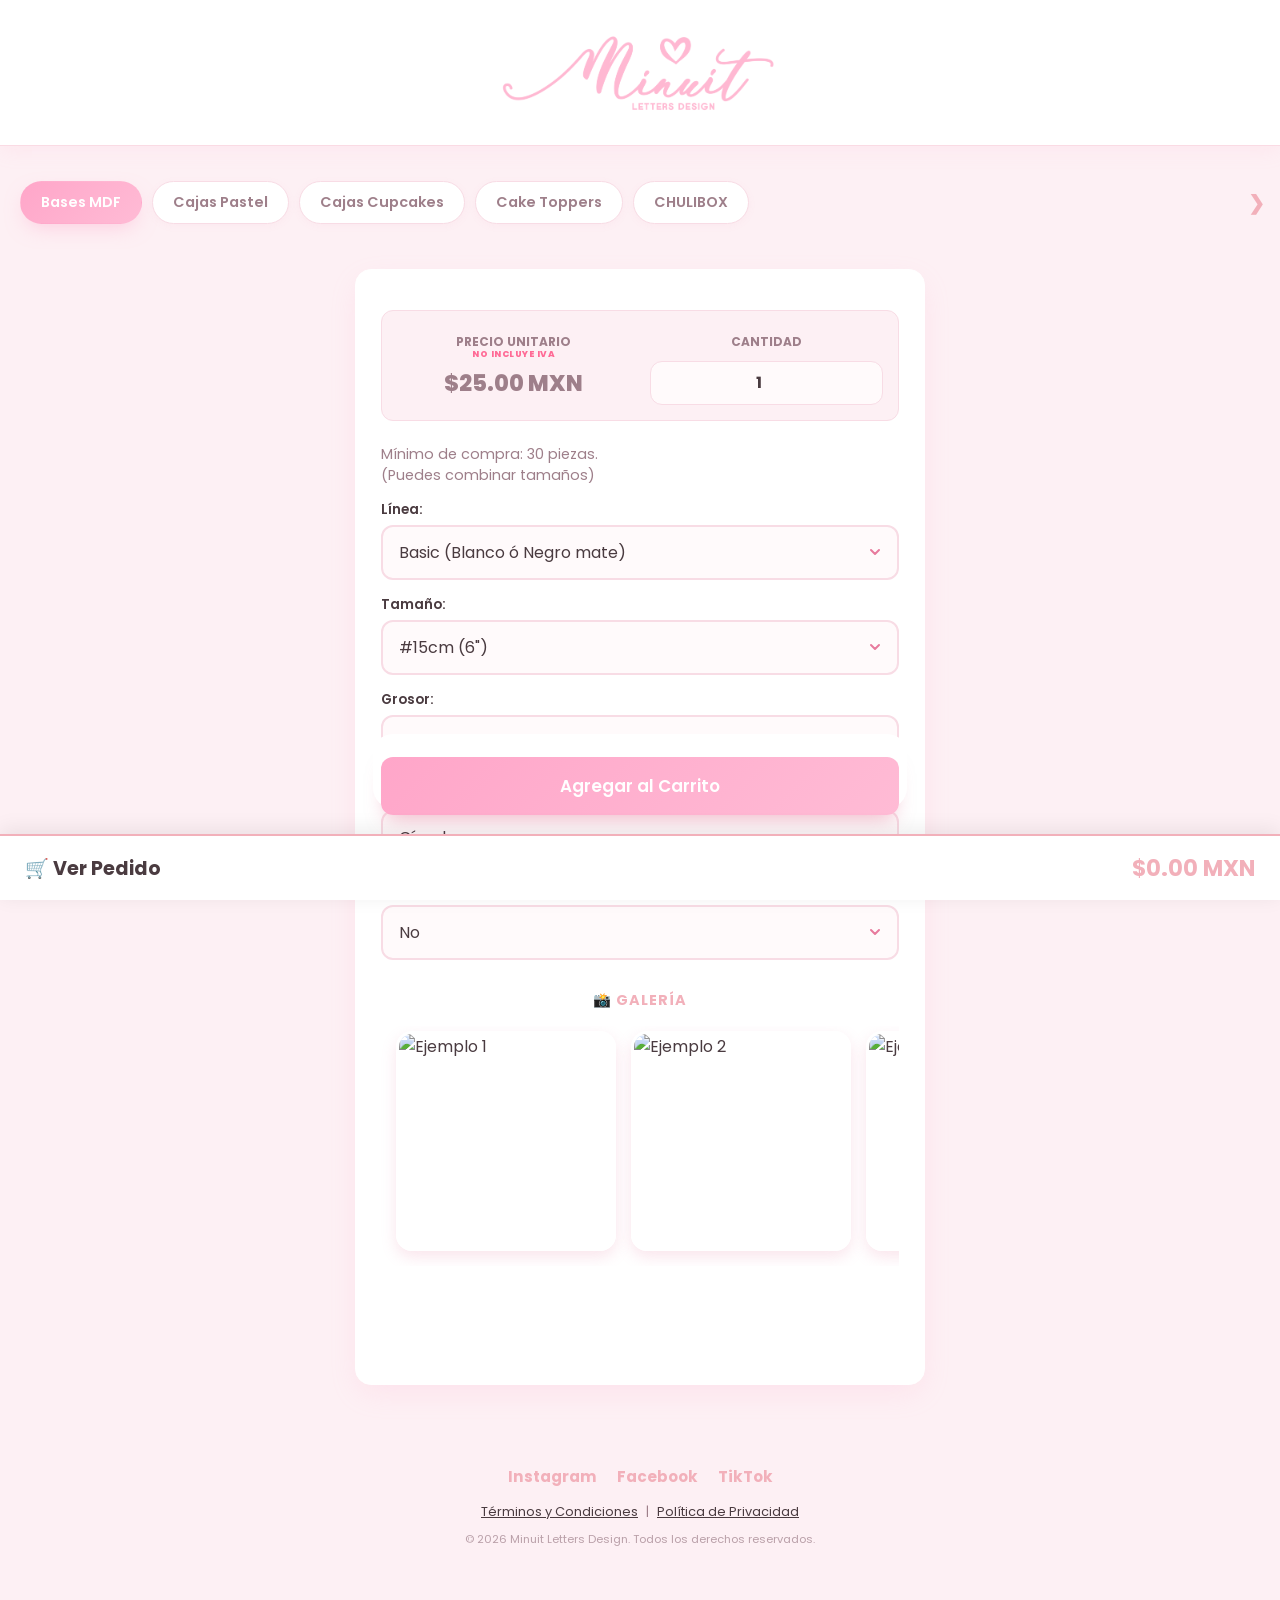
==== commit dea97b03: "Update button label and section title for Chulo Box" ====
--- a/index.html
+++ b/index.html
@@ -57,14 +57,11 @@
 </head>
 <body onload="inicializarTienda()">
 
-    <!-- =========================================
-         ANIMACIÓN DE ENTRADA (CORAZÓN MINUIT)
-         ========================================= -->
     <!-- PANTALLA DE BIENVENIDA (ANIMACIÓN DE ENTRADA) -->
 <div id="splash-screen">
     <div class="splash-contenedor">
-        <!-- 1. En #splash-screen (Animación de entrada) -->
         <div class="splash-corazon-original"></div>
+        <div class="splash-letras"></div>
     </div>
 </div>
 
@@ -83,7 +80,7 @@
             
             <!-- NUEVOS BOTONES -->
             <button class="tab-btn" onclick="cambiarTab('cake_toppers')">Cake Toppers</button>
-            <button class="tab-btn" onclick="cambiarTab('chulo_box')">Chulo Box</button>
+            <button class="tab-btn" onclick="cambiarTab('chulo_box')">CHULIBOX</button>
         </nav>
         
         <!-- Flecha derecha con difuminado -->
@@ -458,7 +455,7 @@
         </section>
 
         <!-- ==============================
-             SECCIÓN 5: CHULO BOX
+             SECCIÓN 5: CHULi BOX
              ============================== -->
         <section id="chulo_box" class="categoria-seccion">
             <div class="card-producto card-configurador">
--- a/styles.css
+++ b/styles.css
@@ -32,10 +32,10 @@
 }
 /* En styles.css */
 .logo-pantone {
-    width: 240px;  /* Ajusta si lo quieres más grande o más chico */
+    width: 280px;  /* Ajusta si lo quieres más grande o más chico */
     height: 110px;
     margin: 0 auto;
-    background-color: #F2B2C2;
+    background-color: #ffb8d2/*#F2B2C2*/;
     -webkit-mask: url("miniut.png") no-repeat center / contain;
     mask: url("miniut.png") no-repeat center / contain;
 }
@@ -1185,10 +1185,10 @@
 /* CORAZÓN ORIGINAL (cora.png) EN LA ANIMACIÓN DE ENTRADA */
 .splash-corazon-original {
     position: absolute;
-    width: 34px;
-    height: 30px;
-    top: 12px;
-    left: 118px;
+    width: 41px;
+    height: 37px;
+    top: 24px;
+    left: 140px;
     z-index: 2;
     background-color: #F2B2C2; /* Pantone 495 U */
     -webkit-mask: url("cora.png") no-repeat center / contain;
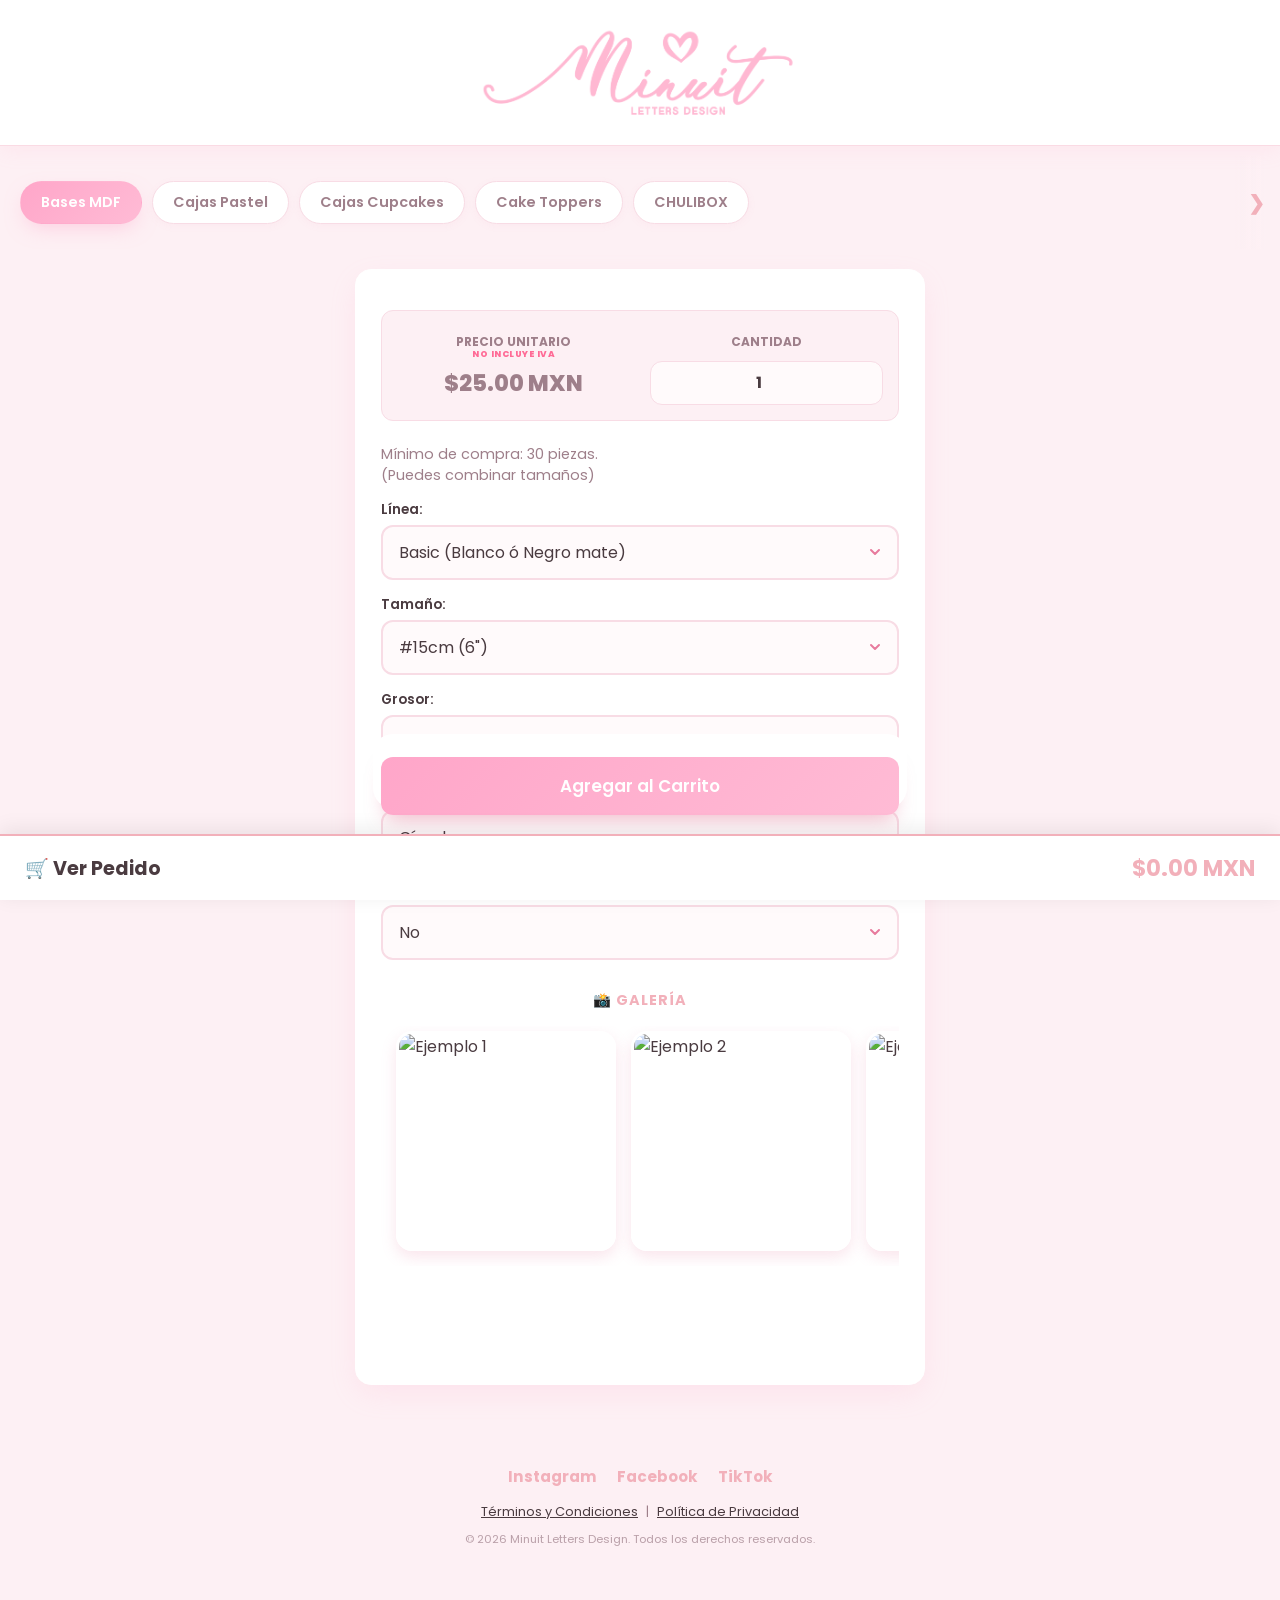
==== commit cad2577d: "Implement SVG animations in index.html Added SVG animations for splash screen and loading screen." ====
--- a/index.html
+++ b/index.html
@@ -57,14 +57,25 @@
 </head>
 <body onload="inicializarTienda()">
 
-    <!-- PANTALLA DE BIENVENIDA (ANIMACIÓN DE ENTRADA) -->
-<div id="splash-screen">
-    <div class="splash-contenedor">
-        <div class="splash-corazon-original"></div>
-        <div class="splash-letras"></div>
-    </div>
-</div>
-
+    <!-- 1. EN #splash-screen (Animación de entrada: se traza a pluma y se acomoda) -->
+<svg class="splash-corazon-original" viewBox="0 0 100 90">
+    <defs>
+        <mask id="mascara-cora-entrada">
+            <!-- El trazo blanco que va revelando la silueta a pluma -->
+            <path class="pluma-entrada" 
+                  d="M49 27 C42 12, 16 10, 15 30 C14 50, 38 66, 49 81 C61 65, 86 46, 84 26 C82 9, 56 12, 49 27 Z" 
+                  fill="none" 
+                  stroke="white" 
+                  stroke-width="24" 
+                  stroke-linecap="round" 
+                  stroke-linejoin="round" />
+        </mask>
+    </defs>
+    <!-- Tu archivo cora.png original teñido en Pantone 495 U y recortado por el trazo -->
+    <foreignObject width="100" height="90" mask="url(#mascara-cora-entrada)">
+        <div class="relleno-cora-pantone"></div>
+    </foreignObject>
+</svg>
     <header style="position: relative;">
     <div class="logo-pantone" aria-label="Minuit Letters Design"></div>
 </header>
@@ -726,8 +737,23 @@
 
     <!-- PANTALLA DE CARGA (SOLO CORAZÓN EN BUCLE) -->
 <div id="pantalla-carga">
-    <!-- Letras Minuit que se escriben debajo -->
-        <div class="carga-corazon-original"></div>
+    <!-- 2. EN #pantalla-carga (Se dibuja a pluma en bucle hasta abrir WhatsApp) -->
+<svg class="carga-corazon-original" viewBox="0 0 100 90">
+    <defs>
+        <mask id="mascara-cora-carga">
+            <path class="pluma-bucle" 
+                  d="M49 27 C42 12, 16 10, 15 30 C14 50, 38 66, 49 81 C61 65, 86 46, 84 26 C82 9, 56 12, 49 27 Z" 
+                  fill="none" 
+                  stroke="white" 
+                  stroke-width="24" 
+                  stroke-linecap="round" 
+                  stroke-linejoin="round" />
+        </mask>
+    </defs>
+    <foreignObject width="100" height="90" mask="url(#mascara-cora-carga)">
+        <div class="relleno-cora-pantone"></div>
+    </foreignObject>
+</svg>
     <p class="texto-carga">✨ Generando nota y abriendo WhatsApp...</p>
 </div>
 </body>
--- a/styles.css
+++ b/styles.css
@@ -32,7 +32,7 @@
 }
 /* En styles.css */
 .logo-pantone {
-    width: 280px;  /* Ajusta si lo quieres más grande o más chico */
+    width: 320px;  /* Ajusta si lo quieres más grande o más chico */
     height: 110px;
     margin: 0 auto;
     background-color: #ffb8d2/*#F2B2C2*/;
@@ -1188,7 +1188,7 @@
     width: 41px;
     height: 37px;
     top: 24px;
-    left: 140px;
+    left: 141px;
     z-index: 2;
     background-color: #F2B2C2; /* Pantone 495 U */
     -webkit-mask: url("cora.png") no-repeat center / contain;
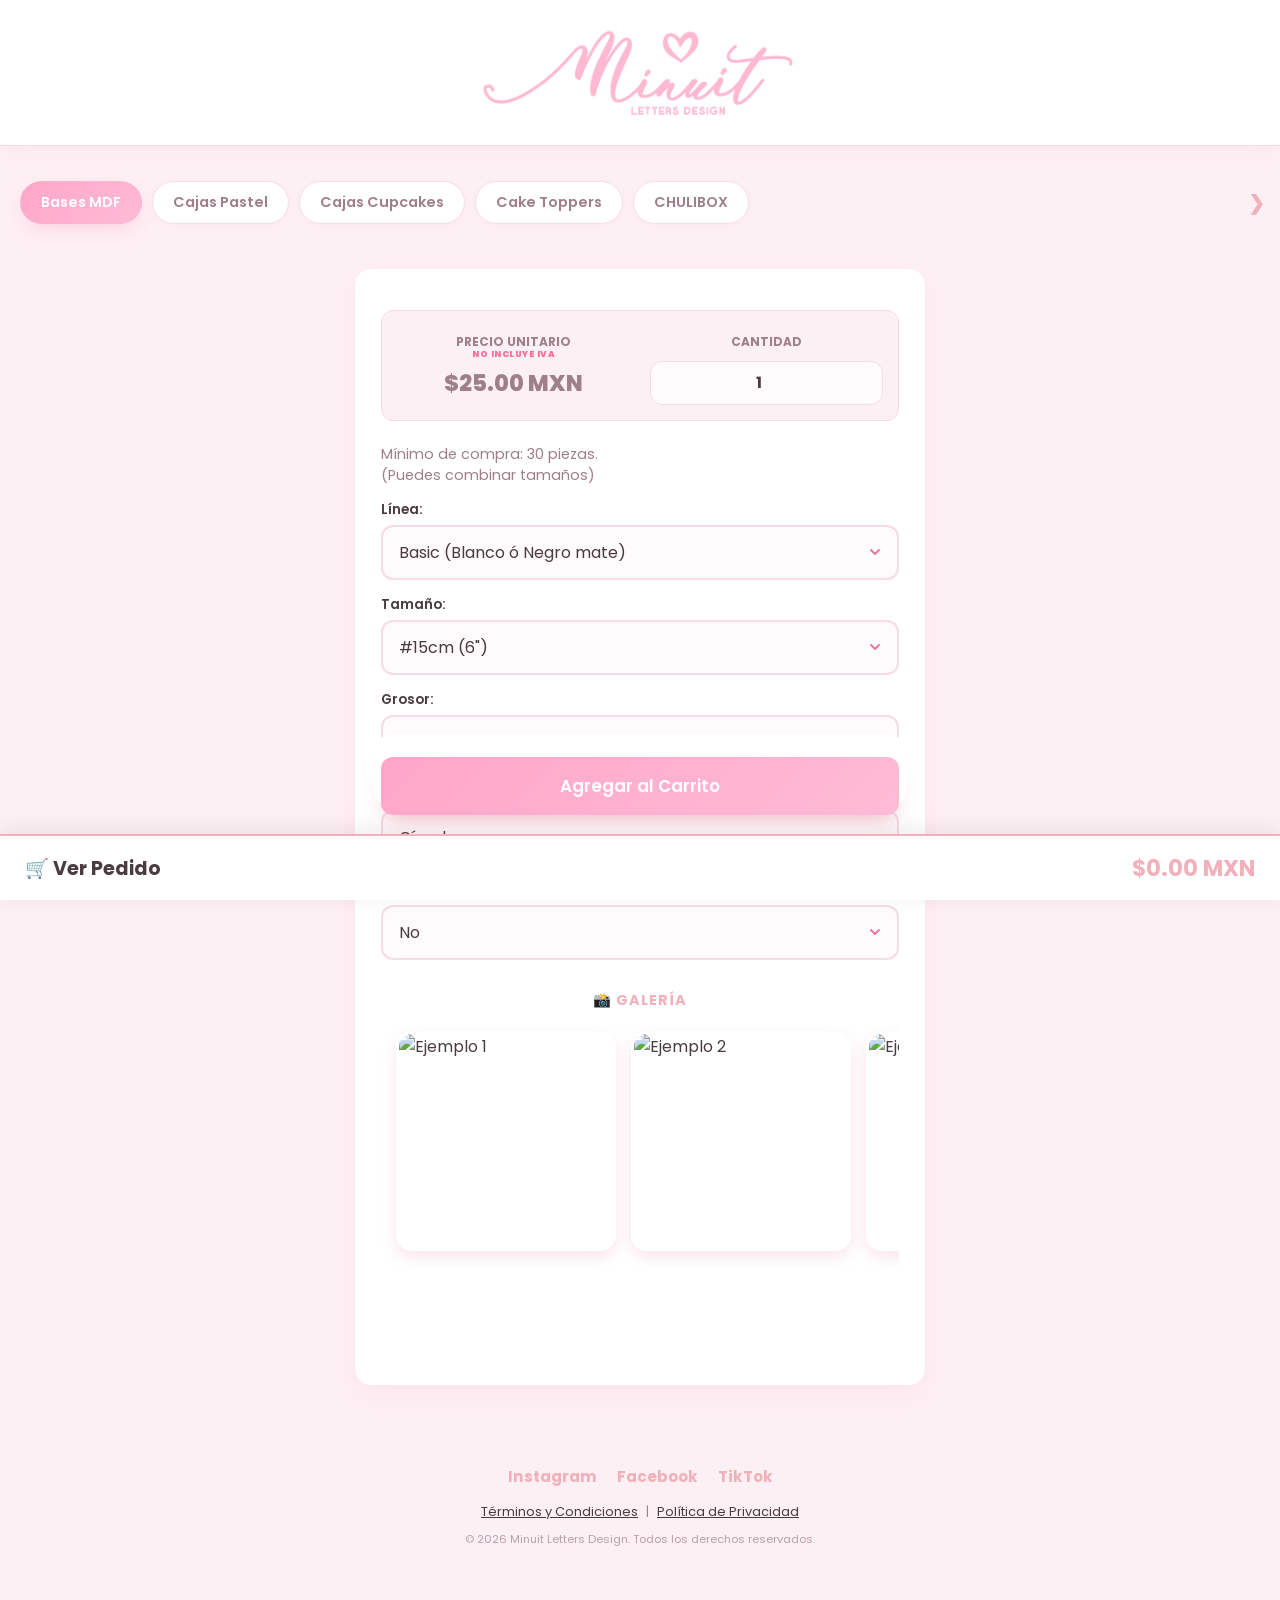
==== commit 082ecb66: "Implement splash screen with heart animation Added splash screen with animated heart SVG and backgro" ====
--- a/index.html
+++ b/index.html
@@ -58,24 +58,27 @@
 <body onload="inicializarTienda()">
 
     <!-- 1. EN #splash-screen (Animación de entrada: se traza a pluma y se acomoda) -->
-<svg class="splash-corazon-original" viewBox="0 0 100 90">
-    <defs>
-        <mask id="mascara-cora-entrada">
-            <!-- El trazo blanco que va revelando la silueta a pluma -->
-            <path class="pluma-entrada" 
-                  d="M49 27 C42 12, 16 10, 15 30 C14 50, 38 66, 49 81 C61 65, 86 46, 84 26 C82 9, 56 12, 49 27 Z" 
-                  fill="none" 
-                  stroke="white" 
-                  stroke-width="24" 
-                  stroke-linecap="round" 
-                  stroke-linejoin="round" />
-        </mask>
-    </defs>
-    <!-- Tu archivo cora.png original teñido en Pantone 495 U y recortado por el trazo -->
-    <foreignObject width="100" height="90" mask="url(#mascara-cora-entrada)">
-        <div class="relleno-cora-pantone"></div>
-    </foreignObject>
-</svg>
+<div id="splash-screen">
+    <div class="splash-contenedor">
+        <!-- 1. Corazón trazo a pluma -->
+        <svg class="splash-corazon-original" viewBox="0 0 100 90">
+            <defs>
+                <mask id="mascara-cora-entrada">
+                    <path class="pluma-entrada" 
+                          d="M49 27 C42 12, 16 10, 15 30 C14 50, 38 66, 49 81 C61 65, 86 46, 84 26 C82 9, 56 12, 49 27 Z" 
+                          fill="none" stroke="white" stroke-width="24" stroke-linecap="round" stroke-linejoin="round" />
+                </mask>
+            </defs>
+            <foreignObject width="100" height="90" mask="url(#mascara-cora-entrada)">
+                <div class="relleno-cora-pantone"></div>
+            </foreignObject>
+        </svg>
+
+        <!-- 2. Imagen miniut.png que se escribe detrás -->
+        <div class="splash-letras"></div>
+    </div>
+</div>
+    
     <header style="position: relative;">
     <div class="logo-pantone" aria-label="Minuit Letters Design"></div>
 </header>
--- a/styles.css
+++ b/styles.css
@@ -1182,7 +1182,16 @@
     align-items: center;
 }
 
-/* CORAZÓN ORIGINAL (cora.png) EN LA ANIMACIÓN DE ENTRADA */
+/* Relleno Pantone 495 U con la forma exacta de cora.png */
+.relleno-cora-pantone {
+    width: 100%;
+    height: 100%;
+    background-color: #F2B2C2;
+    -webkit-mask: url("cora.png") no-repeat center / contain;
+    mask: url("cora.png") no-repeat center / contain;
+}
+
+/* CORAZÓN ORIGINAL (cora.png) CON TRAZO A PLUMA + ACOMODO */
 .splash-corazon-original {
     position: absolute;
     width: 41px;
@@ -1190,18 +1199,18 @@
     top: 24px;
     left: 141px;
     z-index: 2;
-    background-color: #F2B2C2; /* Pantone 495 U */
-    -webkit-mask: url("cora.png") no-repeat center / contain;
-    mask: url("cora.png") no-repeat center / contain;
-    
-    clip-path: inset(100% 0 0 0);
+    overflow: visible;
     transform: translate(-18px, 35px) scale(2.6);
-    animation: 
-        revelarCorazonOriginal 0.8s ease-out forwards,
-        acomodarCorazon 0.8s cubic-bezier(0.34, 1.56, 0.64, 1) 0.85s forwards;
-}
-
-/* LETRAS MINUIT QUE SE ESCRIBEN DEBAJO */
+    animation: acomodarCorazon 0.8s cubic-bezier(0.34, 1.56, 0.64, 1) 0.9s forwards;
+}
+
+.pluma-entrada {
+    stroke-dasharray: 260;
+    stroke-dashoffset: 260;
+    animation: trazoPluma 0.85s cubic-bezier(0.45, 0, 0.55, 1) forwards;
+}
+
+/* LETRAS MINUIT (miniut.png) QUE SE ESCRIBEN DETRÁS */
 .splash-letras {
     width: 250px;
     height: 115px;
@@ -1212,8 +1221,8 @@
     animation: escribirMinuit 1s ease-out 1.35s forwards;
 }
 
-@keyframes revelarCorazonOriginal {
-    to { clip-path: inset(0 0 0 0); }
+@keyframes trazoPluma {
+    to { stroke-dashoffset: 0; }
 }
 
 @keyframes acomodarCorazon {
@@ -1233,14 +1242,14 @@
 }
 
 /* =========================================================
-   2. PANTALLA DE CARGA AL GENERAR PEDIDO (cora.png EN BUCLE)
+   2. PANTALLA DE CARGA AL GENERAR PEDIDO (cora.png A PLUMA EN BUCLE)
    ========================================================= */
 #pantalla-carga {
     position: fixed;
     inset: 0;
     background: rgba(253, 240, 244, 0.96);
     z-index: 999999;
-    display: none; /* Oculto hasta que se presiona Finalizar Pedido */
+    display: none;
     flex-direction: column;
     justify-content: center;
     align-items: center;
@@ -1249,16 +1258,19 @@
 }
 
 .carga-corazon-original {
-    width: 75px;
-    height: 68px;
-    background-color: #F2B2C2; /* Pantone 495 U */
-    -webkit-mask: url("cora.png") no-repeat center / contain;
-    mask: url("cora.png") no-repeat center / contain;
-    animation: dibujarBucleOriginal 1.4s ease-in-out infinite;
-}
-
-@keyframes dibujarBucleOriginal {
-    0%   { clip-path: inset(0 100% 0 0); opacity: 0.4; }
-    50%  { clip-path: inset(0 0 0 0);    opacity: 1; }
-    100% { clip-path: inset(0 0 0 100%); opacity: 0.4; }
-}
+    width: 80px;
+    height: 72px;
+    overflow: visible;
+}
+
+.pluma-bucle {
+    stroke-dasharray: 260;
+    stroke-dashoffset: 260;
+    animation: buclePluma 1.6s ease-in-out infinite;
+}
+
+@keyframes buclePluma {
+    0%   { stroke-dashoffset: 260; }
+    50%  { stroke-dashoffset: 0; }
+    100% { stroke-dashoffset: -260; }
+}
